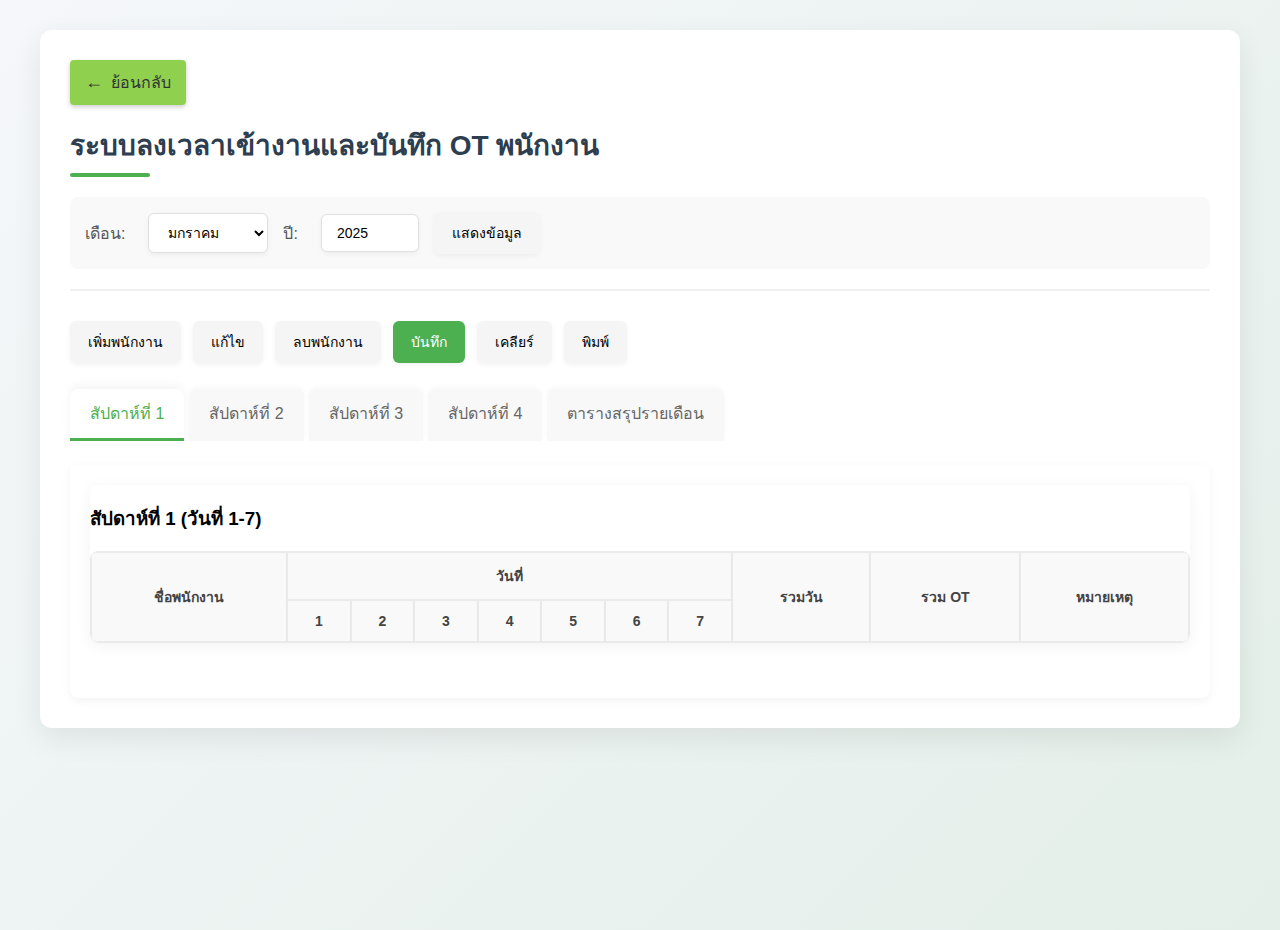
==== date.html @ 40eb415d "date.html" ====
<!DOCTYPE html>
<html lang="th">

<head>
    <meta charset="UTF-8">
    <meta name="viewport" content="width=device-width, initial-scale=1.0">
    <title>ระบบลงเวลาเข้างานและบันทึก OT พนักงาน</title>
    <link rel="stylesheet" href="date.css">
</head>

<body>
    <div class="container">
        <button class="back-button" id="backToDashboard">ย้อนกลับ</button>
        <br>
        <header>
            <h1>ระบบลงเวลาเข้างานและบันทึก OT พนักงาน</h1>
            <div class="date-selector">               
                <label for="month">เดือน:</label>
                <select id="month">
                    <option value="1">มกราคม</option>
                    <option value="2">กุมภาพันธ์</option>
                    <option value="3">มีนาคม</option>
                    <option value="4">เมษายน</option>
                    <option value="5">พฤษภาคม</option>
                    <option value="6">มิถุนายน</option>
                    <option value="7">กรกฎาคม</option>
                    <option value="8">สิงหาคม</option>
                    <option value="9">กันยายน</option>
                    <option value="10">ตุลาคม</option>
                    <option value="11">พฤศจิกายน</option>
                    <option value="12">ธันวาคม</option>
                </select>

                <label for="year">ปี:</label>
                <input type="number" id="year" min="2023" max="2100" value="2025">
                <button id="btn-update-date" class="btn">แสดงข้อมูล</button>
            </div>
            
        </header>
        <div class="controls">
            <button id="btn-add" class="btn">เพิ่มพนักงาน</button>
            <button id="btn-edit" class="btn">แก้ไข</button>
            <button id="btn-delete" class="btn">ลบพนักงาน</button>
            <button id="btn-save" class="btn btn-primary">บันทึก</button>
            <button id="btn-clear" class="btn">เคลียร์</button>
            <button id="btn-print" class="btn">พิมพ์</button>
        </div>

        <!-- แท็บเมนู -->
        <div class="tabs">
            <div class="tab active" data-tab="week1">สัปดาห์ที่ 1</div>
            <div class="tab" data-tab="week2">สัปดาห์ที่ 2</div>
            <div class="tab" data-tab="week3">สัปดาห์ที่ 3</div>
            <div class="tab" data-tab="week4">สัปดาห์ที่ 4</div>
            <div class="tab" data-tab="summary">ตารางสรุปรายเดือน</div>
        </div>

        <div class="attendance-group">
            <!-- สัปดาห์ที่ 1 (วันที่ 1-7) -->
            <div class="tab-content active" id="week1-content">
                <div class="table-container">
                    <h3>สัปดาห์ที่ 1 (วันที่ 1-7)</h3>
                    <table class="attendance-table week1">
                        <thead>
                            <tr>
                                <th rowspan="2">ชื่อพนักงาน</th>
                                <th colspan="7">วันที่</th>
                                <th rowspan="2">รวมวัน</th>
                                <th rowspan="2">รวม OT</th>
                                <th rowspan="2">หมายเหตุ</th>
                            </tr>
                            <tr>
                                <th>1</th>
                                <th>2</th>
                                <th>3</th>
                                <th>4</th>
                                <th>5</th>
                                <th>6</th>
                                <th>7</th>
                            </tr>
                        </thead>
                        <tbody id="week1-body">
                            <!-- ข้อมูลจะถูกเพิ่มด้วย JavaScript -->
                        </tbody>
                    </table>
                </div>
            </div>

            <!-- สัปดาห์ที่ 2 (วันที่ 8-14) -->
            <div class="tab-content" id="week2-content">
                <div class="table-container">
                    <h3>สัปดาห์ที่ 2 (วันที่ 8-14)</h3>
                    <table class="attendance-table week2">
                        <thead>
                            <tr>
                                <th rowspan="2">ชื่อพนักงาน</th>
                                <th colspan="7">วันที่</th>
                                <th rowspan="2">รวมวัน</th>
                                <th rowspan="2">รวม OT</th>
                                <th rowspan="2">หมายเหตุ</th>
                            </tr>
                            <tr>
                                <th>8</th>
                                <th>9</th>
                                <th>10</th>
                                <th>11</th>
                                <th>12</th>
                                <th>13</th>
                                <th>14</th>
                            </tr>
                        </thead>
                        <tbody id="week2-body">
                            <!-- ข้อมูลจะถูกเพิ่มด้วย JavaScript -->
                        </tbody>
                    </table>
                </div>
            </div>

            <!-- สัปดาห์ที่ 3 (วันที่ 15-21) -->
            <div class="tab-content" id="week3-content">
                <div class="table-container">
                    <h3>สัปดาห์ที่ 3 (วันที่ 15-21)</h3>
                    <table class="attendance-table week3">
                        <thead>
                            <tr>
                                <th rowspan="2">ชื่อพนักงาน</th>
                                <th colspan="7">วันที่</th>
                                <th rowspan="2">รวมวัน</th>
                                <th rowspan="2">รวม OT</th>
                                <th rowspan="2">หมายเหตุ</th>
                            </tr>
                            <tr>
                                <th>15</th>
                                <th>16</th>
                                <th>17</th>
                                <th>18</th>
                                <th>19</th>
                                <th>20</th>
                                <th>21</th>
                            </tr>
                        </thead>
                        <tbody id="week3-body">
                            <!-- ข้อมูลจะถูกเพิ่มด้วย JavaScript -->
                        </tbody>
                    </table>
                </div>
            </div>

            <!-- สัปดาห์ที่ 4 (วันที่ 22-สิ้นเดือน) -->
            <div class="tab-content" id="week4-content">
                <div class="table-container">
                    <h3>สัปดาห์ที่ 4 (วันที่ 22-สิ้นเดือน)</h3>
                    <table class="attendance-table week4">
                        <thead>
                            <tr>
                                <th rowspan="2">ชื่อพนักงาน</th>
                                <th colspan="10" id="week4-header">วันที่</th>
                                <th rowspan="2">รวมวัน</th>
                                <th rowspan="2">รวม OT</th>
                                <th rowspan="2">หมายเหตุ</th>
                            </tr>
                            <tr id="week4-days">
                                <!-- จะถูกเติมด้วย JavaScript -->
                            </tr>
                        </thead>
                        <tbody id="week4-body">
                            <!-- ข้อมูลจะถูกเพิ่มด้วย JavaScript -->
                        </tbody>
                    </table>
                </div>
            </div>

            <!-- สรุปรวมประจำเดือน -->
            <div class="tab-content" id="summary-content">
                <div class="table-container">
                    <h3>สรุปรวมประจำเดือน</h3>
                    <table class="attendance-table summary">
                        <thead>
                            <tr>
                                <th>ชื่อพนักงาน</th>
                                <th>รวมวันทั้งหมด</th>
                                <th>รวม OT ทั้งหมด</th>
                                <th>หมายเหตุ</th>
                            </tr>
                        </thead>
                        <tbody id="summary-body">
                            <!-- ข้อมูลจะถูกเพิ่มด้วย JavaScript -->
                        </tbody>
                    </table>
                </div>
            </div>
        </div>

        <!-- ฟอร์มเพิ่มพนักงานใหม่ -->
        <div id="employee-form" class="modal">
            <div class="modal-content">
                <span class="close">&times;</span>
                <h2>เพิ่มพนักงานใหม่</h2>
                <form id="add-employee-form">
                    <div class="form-group">
                        <label for="employee-name">ชื่อพนักงาน:</label>
                        <input type="text" id="employee-name" required>
                    </div>
                    <div class="form-group">
                        <button type="submit" class="btn btn-primary">บันทึก</button>
                        <button type="button" class="btn" id="cancel-form">ยกเลิก</button>
                    </div>
                </form>
            </div>
        </div>
    </div>

    <script>
        /// ข้อมูลหลักและตัวแปร
        let employees = [];
        let attendanceData = {};
        let editMode = false;
        let currentMonth = new Date().getMonth() + 1;
        let currentYear = new Date().getFullYear();
        let currentTab = 'week1';


        // ฟังก์ชันจัดการ LocalStorage
        function saveToLocalStorage() {
            localStorage.setItem('employees', JSON.stringify(employees));
            localStorage.setItem('attendanceData', JSON.stringify(attendanceData));
            localStorage.setItem('lastMonth', currentMonth);
            localStorage.setItem('lastYear', currentYear);
        }

        function loadFromLocalStorage() {
            const savedEmployees = localStorage.getItem('employees');
            if (savedEmployees) employees = JSON.parse(savedEmployees);

            const savedAttendance = localStorage.getItem('attendanceData');
            if (savedAttendance) attendanceData = JSON.parse(savedAttendance);

            const lastMonth = localStorage.getItem('lastMonth');
            const lastYear = localStorage.getItem('lastYear');
            if (lastMonth && lastYear) {
                currentMonth = parseInt(lastMonth);
                currentYear = parseInt(lastYear);
                document.getElementById('month').value = currentMonth;
                document.getElementById('year').value = currentYear;
            }
        }

        async function saveAttendance(employeeId, month, year, week, totalDays, totalOT, note) {
            try {
                const response = await fetch('https://my-api-fm30.onrender.com/api/save-attendance', {
                    method: 'POST',
                    headers: {
                        'Content-Type': 'application/json',
                    },
                    body: JSON.stringify({
                        employeeId,
                        month,
                        year,
                        week,
                        totalDays,
                        totalOT,
                        note,
                    }),
                });

                if (!response.ok) {
                    throw new Error(`HTTP error! status: ${response.status}`);
                }

                const result = await response.json();
                console.log("Response from server:", result);
            } catch (error) {
                console.error("Error saving attendance:", error);
            }
        }




        // ฟังก์ชันดึงข้อมูลสรุปรายเดือน
        async function fetchMonthlySummary(employeeId, month, year) {
    try {
        const response = await fetch(`https://my-api-fm30.onrender.com/api/monthly-summary/${employeeId}/${month}/${year}`);
        if (!response.ok) {
            throw new Error(`HTTP error! status: ${response.status}`);
        }

        const summary = await response.json();
        return summary; // ส่งคืนข้อมูลสรุปประจำเดือน
    } catch (error) {
        console.error('Error fetching monthly summary:', error);
        return { totalDays: 0, totalOT: 0 }; // คืนค่าดีฟอลต์หากเกิดข้อผิดพลาด
    }
}
        // ฟังก์ชันคำนวณวันในเดือน
        function getDaysInMonth(month, year) {
            return new Date(year, month, 0).getDate();
        }

        // ฟังก์ชันคำนวณสัปดาห์จากวันที่
        function getWeekFromDay(day) {
            day = parseInt(day);
            if (day <= 7) return 1;
            if (day <= 14) return 2;
            if (day <= 21) return 3;
            return 4; // วันที่ 22 เป็นต้นไปอยู่ในสัปดาห์ที่ 4 ทั้งหมด
        }

        // ฟังก์ชันสร้าง UI และตาราง
        function updateWeek4Table() {
            const daysInMonth = getDaysInMonth(currentMonth, currentYear);
            const week4Header = document.getElementById('week4-header');
            const week4Days = document.getElementById('week4-days');

            // จำนวนวันในสัปดาห์ที่ 4 (ตั้งแต่วันที่ 22 ถึงสิ้นเดือน)
            const remainingDays = daysInMonth - 21;
            week4Header.colSpan = remainingDays;

            week4Days.innerHTML = '';
            for (let i = 22; i <= daysInMonth; i++) {
                const th = document.createElement('th');
                th.textContent = i;
                week4Days.appendChild(th);
            }

            // อัปเดตข้อความในหัวตาราง
            const week4Title = document.querySelector('#week4-content h3');
            week4Title.textContent = `สัปดาห์ที่ 4 (วันที่ 22-${daysInMonth})`;
        }

        function renderTables() {
            updateWeek4Table();

            // สร้างตารางสำหรับสัปดาห์ที่ 1-3
            for (let week = 1; week <= 3; week++) {
                renderWeekTable(week, (week - 1) * 7 + 1, week * 7);
            }

            // สร้างตารางสำหรับสัปดาห์ที่ 4 (วันที่ 22 ถึงสิ้นเดือน)
            const daysInMonth = getDaysInMonth(currentMonth, currentYear);
            renderWeekTable(4, 22, daysInMonth);

            renderSummaryTable();
            addCalculationListeners();
            populateAttendanceData();
        }

        function renderWeekTable(weekNum, startDay, endDay, employeesData) {
            const tableBody = document.getElementById(`week${weekNum}-body`);
            tableBody.innerHTML = '';

            // ใช้ employeesData ที่ส่งมาแทนตัวแปรกลาง
            const empData = employeesData || employees;

            empData.forEach(employee => {
                const attendanceRow = document.createElement('tr');
                const otRow = document.createElement('tr');



                attendanceRow.classList.add('attendance-row');
                otRow.classList.add('ot-row');

                attendanceRow.dataset.employeeId = employee.id;
                otRow.dataset.employeeId = employee.id;

                // ชื่อพนักงาน
                const nameCell = document.createElement('td');
                nameCell.innerHTML = `${employee.name}<br><span style="font-size: 11px; color: #666;">(วัน / OT)</span>`;
                nameCell.rowSpan = 2;
                attendanceRow.appendChild(nameCell);

                for (let i = startDay; i <= endDay; i++) {
                    const date = new Date(currentYear, currentMonth - 1, i);
                    const dayOfWeek = date.getDay();
                    const isWeekend = (dayOfWeek === 0 || dayOfWeek === 6);

                    // ช่องสำหรับวันทำงาน
                    const attCell = document.createElement('td');
                    if (isWeekend) attCell.classList.add('weekend');

                    const attInput = document.createElement('input');
                    attInput.type = 'text';
                    attInput.className = 'attendance-input';
                    attInput.dataset.day = i;
                    attInput.dataset.employeeId = employee.id;  // ระบุ ID พนักงาน
                    attInput.placeholder = "วัน";
                    attInput.disabled = !editMode;
                    attCell.appendChild(attInput);
                    attendanceRow.appendChild(attCell);

                    // ช่องสำหรับ OT
                    const otCell = document.createElement('td');
                    if (isWeekend) otCell.classList.add('weekend');

                    const otInput = document.createElement('input');
                    otInput.type = 'text';
                    otInput.className = 'ot-input';
                    otInput.dataset.day = i;
                    otInput.dataset.employeeId = employee.id;  // ระบุ ID พนักงาน
                    otInput.placeholder = "OT";
                    otInput.disabled = !editMode;
                    otCell.appendChild(otInput);
                    otRow.appendChild(otCell);
                }


                // เพิ่มช่องรวมวัน, รวม OT และหมายเหตุ
                const totalDaysCell = document.createElement('td');
                totalDaysCell.classList.add('total-days');
                totalDaysCell.dataset.week = weekNum;
                totalDaysCell.dataset.employeeId = employee.id;
                totalDaysCell.rowSpan = 2;
                totalDaysCell.innerHTML = '<span style="font-size: 11px; color: #666;">รวมวัน</span><br><span class="total-days-value">0</span>';
                attendanceRow.appendChild(totalDaysCell);

                const totalOTCell = document.createElement('td');
                totalOTCell.classList.add('total-ot');
                totalOTCell.dataset.week = weekNum;
                totalOTCell.dataset.employeeId = employee.id;
                totalOTCell.rowSpan = 2;
                totalOTCell.innerHTML = '<span style="font-size: 11px; color: #666;">รวม OT</span><br><span class="total-ot-value">0</span>';
                attendanceRow.appendChild(totalOTCell);

                const noteCell = document.createElement('td');
                const noteInput = document.createElement('input');
                noteInput.type = 'text';
                noteInput.className = 'absence-input';
                noteInput.dataset.week = weekNum;
                noteInput.dataset.employeeId = employee.id;
                noteInput.dataset.type = 'note';
                noteInput.placeholder = "หมายเหตุ";
                noteInput.disabled = !editMode;
                noteCell.appendChild(noteInput);
                noteCell.rowSpan = 2;
                attendanceRow.appendChild(noteCell);

                tableBody.appendChild(attendanceRow);
                tableBody.appendChild(otRow);
            });
        }

        async function renderSummaryTable() {
    const summaryBody = document.getElementById('summary-body');
    summaryBody.innerHTML = '';

    for (const employee of employees) {
        const summaryRow = document.createElement('tr');
        summaryRow.classList.add('summary-row');
        summaryRow.dataset.employeeId = employee.id;

        // ชื่อพนักงาน
        const nameCell = document.createElement('td');
        nameCell.innerHTML = `${employee.name} <br><span style="font-size: 11px; color: #666;">(วัน/OT ประจำเดือน)</span>`;
        summaryRow.appendChild(nameCell);

        // ดึงข้อมูลสรุปประจำเดือนจาก API
        const summaryData = await fetchMonthlySummary(employee.id, currentMonth, currentYear);

        // รวมวันทั้งหมด
        const totalDaysCell = document.createElement('td');
        totalDaysCell.classList.add('month-total-days');
        totalDaysCell.dataset.employeeId = employee.id;
        totalDaysCell.innerHTML = `
            <span style="font-size: 11px; color: #666;">รวมวันทั้งเดือน</span><br>
            <span class="month-total-days-value">${summaryData.totalDays}</span>
        `;
        summaryRow.appendChild(totalDaysCell);

        // รวม OT ทั้งหมด
        const totalOTCell = document.createElement('td');
        totalOTCell.classList.add('month-total-ot');
        totalOTCell.dataset.employeeId = employee.id;
        totalOTCell.innerHTML = `
            <span style="font-size: 11px; color: #666;">รวม OT ทั้งเดือน</span><br>
            <span class="month-total-ot-value">${summaryData.totalOT}</span>
        `;
        summaryRow.appendChild(totalOTCell);

        // หมายเหตุ
        const noteCell = document.createElement('td');
        const noteInput = document.createElement('input');
        noteInput.type = 'text';
        noteInput.className = 'absence-input';
        noteInput.dataset.employeeId = employee.id;
        noteInput.dataset.type = 'summary-note';
        noteInput.placeholder = "หมายเหตุประจำเดือน";
        noteInput.disabled = !editMode;
        noteCell.appendChild(noteInput);
        summaryRow.appendChild(noteCell);

        summaryBody.appendChild(summaryRow);
    }
}

        // ฟังก์ชันจัดการข้อมูล
        function populateAttendanceData() {
            const key = `${currentYear}-${currentMonth}`;
            const monthData = attendanceData[key] || {};

            // การลงเวลาทำงาน
            document.querySelectorAll('.attendance-input').forEach(input => {
                const employeeId = input.dataset.employeeId;
                const day = input.dataset.day;
                const dataKey = `${employeeId}-${day}-attendance`;
                input.value = monthData[dataKey] || '';
            });

            // การลง OT
            document.querySelectorAll('.ot-input').forEach(input => {
                const employeeId = input.dataset.employeeId;
                const day = input.dataset.day;
                const dataKey = `${employeeId}-${day}-ot`;
                input.value = monthData[dataKey] || '';
            });

            // หมายเหตุรายสัปดาห์
            document.querySelectorAll('.absence-input[data-type="note"]').forEach(input => {
                const employeeId = input.dataset.employeeId;
                const week = input.dataset.week;
                const dataKey = `${employeeId}-week${week}-note`;
                input.value = monthData[dataKey] || '';
            });

            // หมายเหตุรายเดือน
            document.querySelectorAll('.absence-input[data-type="summary-note"]').forEach(input => {
                const employeeId = input.dataset.employeeId;
                const dataKey = `${employeeId}-summary-note`;
                input.value = monthData[dataKey] || '';
            });

            calculateAllTotals();
        }

        // ฟังก์ชันการคำนวณ
        function calculateAllTotals() {
            // คำนวณตั้งแต่สัปดาห์ที่ 1-4
            for (let week = 1; week <= 4; week++) {
                calculateWeekTotals(week);
            }

            calculateMonthTotals();
        }

        function calculateWeekTotals(weekNum) {
            let startDay, endDay;

            // กำหนดช่วงวันตามสัปดาห์
            if (weekNum === 1) {
                startDay = 1;
                endDay = 7;
            } else if (weekNum === 2) {
                startDay = 8;
                endDay = 14;
            } else if (weekNum === 3) {
                startDay = 15;
                endDay = 21;
            } else if (weekNum === 4) {
                startDay = 22;
                endDay = getDaysInMonth(currentMonth, currentYear);
            }

            employees.forEach(employee => {
                let totalDays = 0;
                let totalOT = 0;

                for (let day = startDay; day <= endDay; day++) {
                    const attInput = document.querySelector(`.attendance-input[data-employee-id="${employee.id}"][data-day="${day}"]`);
                    const otInput = document.querySelector(`.ot-input[data-employee-id="${employee.id}"][data-day="${day}"]`);

                    if (attInput && attInput.value === '1') {
                        totalDays++;
                    }

                    if (otInput && otInput.value) {
                        totalOT += parseInt(otInput.value) || 0;
                    }
                }

                const totalDaysValue = document.querySelector(`.total-days[data-week="${weekNum}"][data-employee-id="${employee.id}"] .total-days-value`);
                const totalOTValue = document.querySelector(`.total-ot[data-week="${weekNum}"][data-employee-id="${employee.id}"] .total-ot-value`);

                if (totalDaysValue) totalDaysValue.textContent = totalDays;
                if (totalOTValue) totalOTValue.textContent = totalOT;
            });
        }

        function calculateMonthTotals() {
            employees.forEach(employee => {
                let totalDays = 0;
                let totalOT = 0;

                // รวมเฉพาะสัปดาห์ที่ 1-4
                for (let weekNum = 1; weekNum <= 4; weekNum++) {
                    const totalDaysValue = document.querySelector(`.total-days[data-week="${weekNum}"][data-employee-id="${employee.id}"] .total-days-value`);
                    const totalOTValue = document.querySelector(`.total-ot[data-week="${weekNum}"][data-employee-id="${employee.id}"] .total-ot-value`);

                    if (totalDaysValue && totalDaysValue.textContent) {
                        totalDays += parseInt(totalDaysValue.textContent) || 0;
                    }

                    if (totalOTValue && totalOTValue.textContent) {
                        totalOT += parseInt(totalOTValue.textContent) || 0;
                    }
                }

                const monthTotalDaysValue = document.querySelector(`.month-total-days[data-employee-id="${employee.id}"] .month-total-days-value`);
                const monthTotalOTValue = document.querySelector(`.month-total-ot[data-employee-id="${employee.id}"] .month-total-ot-value`);

                if (monthTotalDaysValue) monthTotalDaysValue.textContent = totalDays;
                if (monthTotalOTValue) monthTotalOTValue.textContent = totalOT;
            });
        }

        // เพิ่ม event listeners
        // แก้ไขฟังก์ชัน addCalculationListeners เพื่อให้ทำงานกับทุก element
        function addCalculationListeners() {
            // ลบ event listeners เดิมก่อนเพื่อป้องกันการทำงานซ้ำ
            document.querySelectorAll('.attendance-input, .ot-input').forEach(input => {
                const clone = input.cloneNode(true);
                input.parentNode.replaceChild(clone, input);
            });

            document.querySelectorAll('.absence-input').forEach(input => {
                const clone = input.cloneNode(true);
                input.parentNode.replaceChild(clone, input);
            });

            // เพิ่ม event listeners ใหม่
            document.querySelectorAll('.attendance-input, .ot-input').forEach(input => {
                input.addEventListener('change', function () {
                    const key = `${currentYear}-${currentMonth}`;
                    const employeeId = this.dataset.employeeId;
                    const day = this.dataset.day;
                    const type = this.classList.contains('attendance-input') ? 'attendance' : 'ot';
                    const dataKey = `${employeeId}-${day}-${type}`;

                    if (!attendanceData[key]) attendanceData[key] = {};
                    attendanceData[key][dataKey] = this.value;

                    const weekNum = getWeekFromDay(day);
                    calculateWeekTotals(weekNum);
                    calculateMonthTotals();
                    saveToLocalStorage();
                });
            });

            // สำหรับช่องหมายเหตุ
            document.querySelectorAll('.absence-input').forEach(input => {
                input.addEventListener('change', function () {
                    const key = `${currentYear}-${currentMonth}`;
                    const employeeId = this.dataset.employeeId;
                    const type = this.dataset.type;

                    let dataKey;
                    if (type === 'note') {
                        dataKey = `${employeeId}-week${this.dataset.week}-note`;
                    } else if (type === 'summary-note') {
                        dataKey = `${employeeId}-summary-note`;
                    }

                    if (!attendanceData[key]) attendanceData[key] = {};
                    attendanceData[key][dataKey] = this.value;
                    saveToLocalStorage();
                });
            });
        }

        // ตั้งค่า event listeners เมื่อโหลดเพจ
        document.addEventListener('DOMContentLoaded', function () {
            // เพิ่ม CSS
            const style = document.createElement('style');
            style.textContent = `
    .attendance-row { background-color: #f8f8f8; }
    .ot-row { background-color: #e8f0ff; }
    .attendance-input { background-color: #f8f8f8; border: 1px solid #ddd; text-align: center; }
    .ot-input { background-color: #e8f0ff; border: 1px solid #ddd; text-align: center; }
    .weekend { background-color: #f0f0f0; }
    thead th { position: relative; }
    .day-label, .ot-label { position: absolute; font-size: 10px; color: #666; left: 0; width: 100%; text-align: center; }
    .day-label { top: 2px; }
    .ot-label { bottom: 2px; }
  `;
            document.head.appendChild(style);

            // โหลดข้อมูลและสร้างตาราง
            loadFromLocalStorage();
            renderTables();

            // แท็บเมนู
            document.querySelectorAll('.tab').forEach(tab => {
                tab.addEventListener('click', function () {
                    const targetTab = this.dataset.tab;

                    document.querySelectorAll('.tab').forEach(t => t.classList.remove('active'));
                    document.querySelectorAll('.tab-content').forEach(c => c.classList.remove('active'));

                    this.classList.add('active');
                    document.getElementById(`${targetTab}-content`).classList.add('active');
                    currentTab = targetTab;
                });
            });

            // ปุ่มเพิ่มพนักงาน
            document.getElementById('btn-add').addEventListener('click', function () {
                document.getElementById('employee-form').style.display = 'block';
            });

            // ปุ่มปิดโมดัล
            document.querySelector('.close').addEventListener('click', function () {
                document.getElementById('employee-form').style.display = 'none';
            });

            // ปุ่มยกเลิก
            document.getElementById('cancel-form').addEventListener('click', function () {
                document.getElementById('employee-form').style.display = 'none';
            });

            // ปุ่มแก้ไข
            document.getElementById('btn-edit').addEventListener('click', function () {
                editMode = !editMode;

                document.querySelectorAll('.attendance-input, .ot-input, .absence-input').forEach(input => {
                    input.disabled = !editMode;
                });

                this.textContent = editMode ? 'ยกเลิกการแก้ไข' : 'แก้ไข';
                this.classList.toggle('active', editMode);
            });

            // ปุ่มลบพนักงาน
            document.getElementById('btn-delete').addEventListener('click', function () {
                console.log('ปุ่มลบถูกคลิก');

                // ตรวจสอบว่าตัวแปร employees มีหรือไม่
                if (typeof employees === 'undefined') {
                    console.error('ไม่พบตัวแปร employees');
                    alert('เกิดข้อผิดพลาด: ไม่พบข้อมูลพนักงาน');
                    return;
                }

                console.log('พนักงานทั้งหมด:', employees);

                if (!employees || employees.length === 0) {
                    alert('ไม่มีพนักงานในระบบ');
                    return;
                }

                try {
                    // สร้าง dialog สำหรับเลือกพนักงาน
                    const modal = document.createElement('div');
                    modal.style.position = 'fixed';
                    modal.style.top = '0';
                    modal.style.left = '0';
                    modal.style.width = '100%';
                    modal.style.height = '100%';
                    modal.style.backgroundColor = 'rgba(0,0,0,0.5)';
                    modal.style.display = 'flex';
                    modal.style.justifyContent = 'center';
                    modal.style.alignItems = 'center';
                    modal.style.zIndex = '1000';

                    // สร้างกล่องเนื้อหา
                    const modalContent = document.createElement('div');
                    modalContent.style.backgroundColor = 'white';
                    modalContent.style.padding = '20px';
                    modalContent.style.borderRadius = '5px';
                    modalContent.style.width = '300px';

                    // หัวข้อ
                    const title = document.createElement('h3');
                    title.textContent = 'เลือกพนักงานที่ต้องการลบ';
                    modalContent.appendChild(title);

                    // สร้างรายการพนักงาน
                    const list = document.createElement('div');
                    list.style.maxHeight = '300px';
                    list.style.overflowY = 'auto';
                    list.style.margin = '10px 0';

                    employees.forEach(emp => {
                        const item = document.createElement('div');
                        item.style.padding = '8px';
                        item.style.cursor = 'pointer';
                        item.style.borderBottom = '1px solid #eee';
                        item.textContent = emp.name || 'ไม่มีชื่อ';

                        item.addEventListener('mouseover', function () {
                            this.style.backgroundColor = '#f0f0f0';
                        });

                        item.addEventListener('mouseout', function () {
                            this.style.backgroundColor = 'transparent';
                        });

                        item.addEventListener('click', function () {
                            const employeeToDelete = emp.name;

                            if (confirm(`คุณแน่ใจหรือไม่ที่จะลบพนักงาน "${employeeToDelete}"?`)) {
                                try {
                                    const index = employees.findIndex(e => e.name === employeeToDelete);
                                    if (index === -1) {
                                        console.error('ไม่พบพนักงานที่ต้องการลบในอาร์เรย์');
                                        alert('เกิดข้อผิดพลาด: ไม่พบพนักงานที่ต้องการลบ');
                                        return;
                                    }

                                    const employeeId = employees[index].id;  // ใช้ id ของพนักงาน

                                    // ส่งคำขอไปที่ API
                                    fetch('https://my-api-fm30.onrender.com/api/delete-employee', {
                                        method: 'DELETE',
                                        headers: {
                                            'Content-Type': 'application/json',
                                        },
                                        body: JSON.stringify({ employeeId }),
                                    })
                                        .then(response => response.json())
                                        .then(data => {
                                            console.log('ลบพนักงานเรียบร้อยแล้ว:', data);
                                            employees.splice(index, 1);  // ลบข้อมูลพนักงานใน frontend

                                            // ฟังก์ชันบันทึกและรีเฟรช
                                            if (typeof saveToLocalStorage === 'function') {
                                                saveToLocalStorage();
                                            }
                                            if (typeof renderTables === 'function') {
                                                renderTables();
                                            }

                                            alert('ลบพนักงานเรียบร้อยแล้ว');
                                        })
                                        .catch(error => {
                                            console.error('เกิดข้อผิดพลาดในการลบพนักงาน:', error);
                                            alert('เกิดข้อผิดพลาดในการลบพนักงาน');
                                        });
                                } catch (error) {
                                    console.error('เกิดข้อผิดพลาดในการลบพนักงาน:', error);
                                    alert('เกิดข้อผิดพลาดในการลบพนักงาน');
                                }
                            }

                            // ปิด modal
                            document.body.removeChild(modal);
                        });


                        list.appendChild(item);
                    });

                    modalContent.appendChild(list);

                    // ปุ่มยกเลิก
                    const cancelButton = document.createElement('button');
                    cancelButton.textContent = 'ยกเลิก';
                    cancelButton.style.marginTop = '10px';
                    cancelButton.style.padding = '5px 10px';
                    cancelButton.addEventListener('click', function () {
                        document.body.removeChild(modal);
                    });

                    modalContent.appendChild(cancelButton);
                    modal.appendChild(modalContent);

                    // เพิ่ม modal เข้าไปใน body
                    document.body.appendChild(modal);
                } catch (error) {
                    console.error('เกิดข้อผิดพลาดในการสร้าง modal:', error);
                    alert('เกิดข้อผิดพลาดในการแสดงรายชื่อพนักงาน');
                }
            });

            document.getElementById('btn-save').addEventListener('click', async function () {
                const currentMonth = new Date().getMonth() + 1;
                const currentYear = new Date().getFullYear();

                console.log("Month:", currentMonth, "Year:", currentYear);

                for (let week = 1; week <= 4; week++) {
                    employees.forEach(async employee => {
                        const totalDaysValue = document.querySelector(`.total-days[data-week="${week}"][data-employee-id="${employee.id}"] .total-days-value`);
                        const totalOTValue = document.querySelector(`.total-ot[data-week="${week}"][data-employee-id="${employee.id}"] .total-ot-value`);
                        const noteInput = document.querySelector(`.absence-input[data-week="${week}"][data-employee-id="${employee.id}"]`);

                        const totalDays = parseInt(totalDaysValue ? totalDaysValue.textContent : 0) || 0;
                        const totalOT = parseInt(totalOTValue ? totalOTValue.textContent : 0) || 0;
                        const note = noteInput ? noteInput.value : '';

                        console.log("Sending data for employee:", employee.id, "Month:", currentMonth, "Year:", currentYear);

                        await saveAttendance(employee.id, currentMonth, currentYear, week, totalDays, totalOT, note);
                    });
                }

                // ดึงข้อมูลสรุปรายเดือน
                employees.forEach(employee => {
                    fetchMonthlySummary(employee.id, currentMonth, currentYear);
                });

                alert('บันทึกข้อมูลเรียบร้อยแล้ว');
            });

            async function saveAllAttendance() {
                const rows = document.querySelectorAll('.attendance-row');

                rows.forEach(async (row) => {
                    const employeeId = row.dataset.employeeId;
                    const week = row.dataset.week;
                    let totalDays = 0;
                    let totalOT = 0;

                    // ดึงค่า input ของพนักงานคนนี้
                    const attendanceInputs = row.querySelectorAll('.attendance-input');
                    attendanceInputs.forEach(input => {
                        if (input.value) totalDays += parseInt(input.value) || 0;
                    });

                    const otInputs = row.nextElementSibling.querySelectorAll('.ot-input');
                    otInputs.forEach(input => {
                        if (input.value) totalOT += parseInt(input.value) || 0;
                    });

                    const noteInput = row.querySelector('.absence-input');
                    const note = noteInput ? noteInput.value : "";

                    // ส่งข้อมูลไปยัง API
                    await saveAttendance(employeeId, currentMonth, currentYear, week, totalDays, totalOT, note);
                });

                alert("บันทึกข้อมูลสำเร็จ!");
            }

            async function renderTables() {
                try {
                    // ดึงข้อมูลพนักงานจาก API ก่อน
                    await fetchEmployees();

                    updateWeek4Table();

                    // สร้างตารางสำหรับสัปดาห์ที่ 1-3
                    for (let week = 1; week <= 3; week++) {
                        renderWeekTable(week, (week - 1) * 7 + 1, week * 7, employees);
                    }

                    // สร้างตารางสำหรับสัปดาห์ที่ 4 (วันที่ 22 ถึงสิ้นเดือน)
                    const daysInMonth = getDaysInMonth(currentMonth, currentYear);
                    renderWeekTable(4, 22, daysInMonth, employees);

                    renderSummaryTable(employees);
                    addCalculationListeners();
                    populateAttendanceData();
                } catch (error) {
                    console.error("Error rendering tables:", error);
                }
            }


            document.addEventListener('DOMContentLoaded', () => {
                renderTables();
            });


            // ปุ่มเคลียร์
            document.getElementById('btn-clear').addEventListener('click', function () {
                if (confirm('คุณแน่ใจหรือไม่ที่จะลบข้อมูลการลงเวลาทั้งหมดของเดือนนี้?')) {
                    const key = `${currentYear}-${currentMonth}`;
                    delete attendanceData[key];
                    saveToLocalStorage();
                    renderTables();
                }
            });

            document.getElementById('add-employee-form').addEventListener('submit', async function (e) {
                e.preventDefault();

                const employeeName = document.getElementById('employee-name').value.trim();
                if (!employeeName) return;

                try {
                    // ส่งข้อมูลไปที่ API
                    const response = await fetch('https://my-api-fm30.onrender.com/api/add-employee', {
                        method: 'POST',
                        headers: {
                            'Content-Type': 'application/json',
                        },
                        body: JSON.stringify({ name: employeeName }),
                    });

                    const data = await response.json();

                    if (response.ok) {
                        // หากบันทึกสำเร็จ อัปเดตตัวแปร employees และสร้างตารางใหม่
                        console.log('Employee added:', data);

                        // ดึงข้อมูลพนักงานทั้งหมดใหม่
                        await fetchEmployees();
                        // สร้างตารางใหม่
                        await renderTables();
                    } else {
                        console.error('Error:', data.error);
                    }

                } catch (error) {
                    console.error('Error:', error);
                }

                // ล้างข้อมูลในฟอร์ม
                document.getElementById('employee-name').value = '';
                document.getElementById('employee-form').style.display = 'none';
            });

            // แก้ไขฟังก์ชัน fetchEmployees และปรับการใช้งาน
            async function fetchEmployees() {
                try {
                    const response = await fetch('https://my-api-fm30.onrender.com/api/get-employees');
                    const data = await response.json();
                    // อัปเดตตัวแปรกลาง
                    employees = data;
                    return data;
                } catch (error) {
                    console.error('Error fetching employees:', error);
                    return [];
                }
            }



            // ปุ่มพิมพ์
            document.getElementById('btn-print').addEventListener('click', function () {
                const printWindow = window.open('', '_blank');
                const activeTab = currentTab;
                const activeTabContent = document.getElementById(`${activeTab}-content`);
                const activeTable = activeTabContent.querySelector('table');

                let tabTitle = "";
                if (activeTab === 'week1') tabTitle = "สัปดาห์ที่ 1";
                else if (activeTab === 'week2') tabTitle = "สัปดาห์ที่ 2";
                else if (activeTab === 'week3') tabTitle = "สัปดาห์ที่ 3";
                else if (activeTab === 'week4') tabTitle = "สัปดาห์ที่ 4";
                else if (activeTab === 'week5') tabTitle = "สัปดาห์ที่ 5";
                else if (activeTab === 'summary') tabTitle = "สรุปประจำเดือน";

                const tableCopy = activeTable.cloneNode(true);
                tableCopy.querySelectorAll('input').forEach(input => {
                    const span = document.createElement('span');
                    span.textContent = input.value || '';
                    input.parentNode.replaceChild(span, input);
                });

                const printContent = `
      <html>
      <head>
        <title>รายงานการลงเวลา ${tabTitle} ประจำเดือน ${currentMonth}/${currentYear}</title>
        <style>
          body { font-family: Arial, sans-serif; }
          table { width: 95%; border-collapse: collapse; margin: 0 auto 20px; }
          th, td { border: 1px solid #000; padding: 3px; text-align: center; font-size: 12px; }
          .title { text-align: center; font-size: 16px; margin-bottom: 15px; }
          .weekend { background-color: #f0f0f0; }
          @page { size: landscape; margin: 10mm; }
        </style>
      </head>
      <body>
        <div class="title">รายงานการลงเวลา ${tabTitle} ประจำเดือน ${currentMonth}/${currentYear}</div>
        ${tableCopy.outerHTML}
      
    `;

                printWindow.document.write(printContent);
                printWindow.document.close();

                printWindow.onload = function () {
                    printWindow.print();
                };
            });

            // อัปเดตเดือน/ปี
            document.getElementById('btn-update-date').addEventListener('click', function () {
                currentMonth = parseInt(document.getElementById('month').value);
                currentYear = parseInt(document.getElementById('year').value);
                renderTables();
            });
            function resetApplication() {
                // รีเซ็ตข้อมูลทั้งหมด
                localStorage.clear();
                employees = [];
                attendanceData = {};
                currentMonth = new Date().getMonth() + 1;
                currentYear = new Date().getFullYear();
                document.getElementById('month').value = currentMonth;
                document.getElementById('year').value = currentYear;

                // สร้างตารางใหม่
                renderTables();
            }

            // เพิ่มปุ่มรีเซ็ตใน HTML และผูก event
            // <button id="btn-reset">รีเซ็ตระบบ</button>
            document.getElementById('btn-reset').addEventListener('click', function () {
                if (confirm('คุณแน่ใจหรือไม่ที่ต้องการรีเซ็ตระบบทั้งหมด? ข้อมูลทั้งหมดจะถูกลบ')) {
                    resetApplication();
                }
            });
        });
        document.getElementById('backToDashboard').addEventListener('click', function() {
            // เปลี่ยน URL ด้านล่างนี้ให้ตรงกับ URL ของหน้า dashboard ของคุณ
            window.location.href = 'work.html';
          }); 

    </script>
</body>
---- date.css ----
/* ปรับแต่งสไตล์ที่สวยงามและทันสมัย */
* {
  box-sizing: border-box;
  font-family: 'Sarabun', 'Prompt', sans-serif;
  transition: all 0.3s ease;
}

body {
  margin: 0;
  padding: 0;
  background: linear-gradient(135deg, #f5f7fa 0%, #e4efe9 100%);
  min-height: 100vh;
}

.container {
  max-width: 1200px;
  margin: 30px auto;
  background: white;
  padding: 30px;
  border-radius: 12px;
  box-shadow: 0 10px 30px rgba(0, 0, 0, 0.08);
}

header {
  margin-bottom: 30px;
  border-bottom: 2px solid #f0f0f0;
  padding-bottom: 20px;
  position: relative;
}

h1 {
  color: #2c3e50;
  margin-top: 0;
  font-weight: 600;
  font-size: 28px;
  position: relative;
  padding-bottom: 10px;
}

h1:after {
  content: '';
  position: absolute;
  bottom: 0;
  left: 0;
  width: 80px;
  height: 4px;
  background: #4caf50;
  border-radius: 2px;
}

.date-selector {
  display: flex;
  align-items: center;
  flex-wrap: wrap;
  gap: 15px;
  margin-top: 20px;
  background: #f9f9f9;
  padding: 15px;
  border-radius: 8px;
}

.date-selector label {
  margin-right: 8px;
  font-weight: 500;
  color: #555;
}

.date-selector select,
.date-selector input {
  padding: 10px 15px;
  border: 1px solid #e0e0e0;
  border-radius: 6px;
  box-shadow: 0 2px 5px rgba(0, 0, 0, 0.05);
  font-size: 14px;
  background-color: white;
}

.date-selector select:focus,
.date-selector input:focus {
  outline: none;
  border-color: #4caf50;
  box-shadow: 0 0 0 3px rgba(76, 175, 80, 0.2);
}

.controls {
  margin-bottom: 25px;
  display: flex;
  flex-wrap: wrap;
  gap: 12px;
}

.btn {
  padding: 10px 18px;
  background: #f5f5f5;
  border: none;
  border-radius: 6px;
  cursor: pointer;
  font-size: 14px;
  font-weight: 500;
  box-shadow: 0 2px 5px rgba(0, 0, 0, 0.05);
  display: flex;
  align-items: center;
  justify-content: center;
}

.btn:hover {
  background: #e8e8e8;
  transform: translateY(-2px);
  box-shadow: 0 4px 8px rgba(0, 0, 0, 0.1);
}

.btn:active {
  transform: translateY(0);
}

.btn-primary {
  background: #4caf50;
  color: white;
}

.btn-primary:hover {
  background: #43a047;
}

/* Tab Styles */
.tabs {
  display: flex;
  border-bottom: none;
  margin-bottom: 25px;
  gap: 5px;
}

.tab {
  padding: 12px 20px;
  cursor: pointer;
  background: #f8f8f8;
  border: none;
  border-radius: 8px 8px 0 0;
  position: relative;
  top: 1px;
  font-weight: 500;
  color: #666;
  box-shadow: 0 -2px 5px rgba(0, 0, 0, 0.03);
}

.tab:hover {
  background: #f0f0f0;
  color: #333;
}

.tab.active {
  background: white;
  color: #4caf50;
  box-shadow: 0 -3px 10px rgba(0, 0, 0, 0.05);
  border-bottom: 3px solid #4caf50;
}

.tab-content {
  display: none;
  background: white;
  padding: 20px;
  border-radius: 0 8px 8px 8px;
  box-shadow: 0 3px 10px rgba(0, 0, 0, 0.05);
}

.tab-content.active {
  display: block;
  animation: fadeIn 0.3s ease;
}

@keyframes fadeIn {
  from { opacity: 0; }
  to { opacity: 1; }
}

/* Table Styles */
.table-container {
  margin-bottom: 35px;
  overflow-x: auto;
  border-radius: 8px;
  box-shadow: 0 3px 15px rgba(0, 0, 0, 0.05);
}

.attendance-table {
  width: 100%;
  border-collapse: separate;
  border-spacing: 0;
  border: 1px solid #eaeaea;
  border-radius: 8px;
  overflow: hidden;
}

.attendance-table th,
.attendance-table td {
  border: 1px solid #eaeaea;
  padding: 12px 10px;
  text-align: center;
  font-size: 14px;
}

.attendance-table th {
  background-color: #f9f9f9;
  font-weight: 600;
  color: #444;
  position: sticky;
  top: 0;
  box-shadow: 0 2px 3px rgba(0, 0, 0, 0.03);
}

.attendance-table tr:hover {
  background-color: #f9f9f9;
}

.attendance-row,
.ot-row {
  border-bottom: 1px solid #eee;
}

.attendance-input,
.ot-input,
.absence-input {
  width: 100%;
  max-width: 45px;
  text-align: center;
  border: 1px solid #e0e0e0;
  padding: 6px 4px;
  border-radius: 4px;
  transition: border 0.2s;
}

.attendance-input:focus,
.ot-input:focus,
.absence-input:focus {
  outline: none;
  border-color: #4caf50;
  box-shadow: 0 0 0 3px rgba(76, 175, 80, 0.2);
}

.absence-input {
  max-width: 120px;
}

.weekend {
  background-color: #fff8e6;
}

.weekend th,
.weekend td {
  color: #d1761c;
}

/* Modal Styles */
.modal {
  display: none;
  position: fixed;
  z-index: 1000;
  left: 0;
  top: 0;
  width: 100%;
  height: 100%;
  overflow: auto;
  background-color: rgba(0, 0, 0, 0.5);
  animation: fadeIn 0.3s ease;
}

.modal-content {
  background-color: #fefefe;
  margin: 10% auto;
  padding: 30px;
  border: none;
  border-radius: 12px;
  width: 90%;
  max-width: 500px;
  box-shadow: 0 15px 40px rgba(0, 0, 0, 0.15);
  transform: translateY(0);
  animation: slideIn 0.3s ease;
}

@keyframes slideIn {
  from { transform: translateY(30px); opacity: 0; }
  to { transform: translateY(0); opacity: 1; }
}

.close {
  color: #999;
  float: right;
  font-size: 28px;
  font-weight: bold;
  cursor: pointer;
  transition: color 0.2s;
}

.close:hover {
  color: #333;
}

.form-group {
  margin-bottom: 20px;
}

.form-group label {
  display: block;
  margin-bottom: 8px;
  font-weight: 500;
  color: #555;
}

.form-group input {
  width: 100%;
  padding: 12px;
  border: 1px solid #e0e0e0;
  border-radius: 6px;
  font-size: 14px;
  box-shadow: 0 2px 5px rgba(0, 0, 0, 0.03);
}

.form-group input:focus {
  outline: none;
  border-color: #4caf50;
  box-shadow: 0 0 0 3px rgba(76, 175, 80, 0.2);
}

/* Status indicators */
.status-indicator {
  display: inline-block;
  width: 10px;
  height: 10px;
  border-radius: 50%;
  margin-right: 5px;
}

.status-present {
  background-color: #4caf50;
}

.status-absent {
  background-color: #f44336;
}

.status-late {
  background-color: #ff9800;
}

/* Responsive design */
@media screen and (max-width: 768px) {
  .container {
    padding: 20px;
    margin: 15px;
  }
  
  .date-selector {
    flex-direction: column;
    align-items: flex-start;
  }
  
  .date-selector > div {
    width: 100%;
  }
  
  .tabs {
    overflow-x: auto;
    white-space: nowrap;
    flex-wrap: nowrap;
    padding-bottom: 5px;
  }
  
  .tab {
    flex: 0 0 auto;
  }
}
.back-button {
 
  top: 20px;
  left: 20px;
  background-color: #8FD14F; /* สีเขียวอ่อน */
  color: #333; /* สีตัวอักษร */
  padding: 10px 15px;
  border: none;
  border-radius: 4px;
  font-size: 16px;
  cursor: pointer;
  display: flex;
  align-items: center;
  box-shadow: 0 2px 5px rgba(0, 0, 0, 0.2);
  transition: all 0.3s ease;
}

.back-button:hover {
  background-color: #7AB540; /* สีเขียวที่เข้มขึ้นเมื่อโฮเวอร์ */
  box-shadow: 0 4px 8px rgba(0, 0, 0, 0.2);
}

/* ไอคอนลูกศร */
.back-button:before {
  content: "←";
  margin-right: 8px;
  font-size: 18px;
}
@media print {
  .controls,
  .tabs,
  header,
  .modal,
  button {
    display: none !important;
  }

  .container {
    box-shadow: none;
    padding: 0;
    margin: 0;
  }

  .tab-content {
    display: none !important;
    padding: 0;
    box-shadow: none;
  }

  .tab-content.print-active {
    display: block !important;
  }

  body {
    padding: 0;
    background: white;
  }

  .table-container {
    box-shadow: none;
  }

  .attendance-table {
    border: 1px solid #ddd;
  }

  input {
    border: none !important;
    background: transparent !important;
    box-shadow: none !important;
  }

  td,
  th {
    font-size: 12px !important;
    padding: 5px !important;
  }
  
  
}
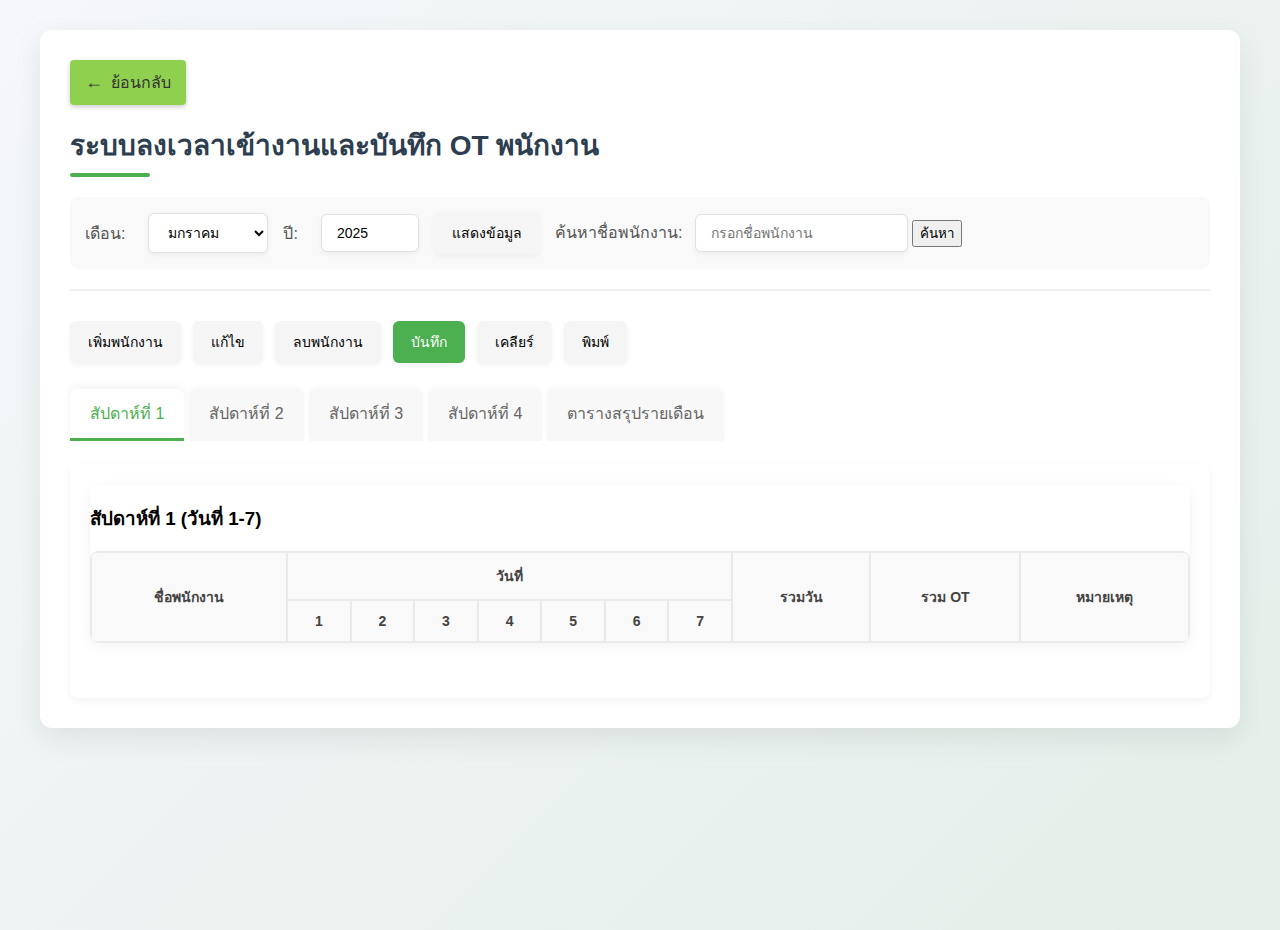
==== commit 3b173dd5: "date.html" ====
--- a/date.html
+++ b/date.html
@@ -14,7 +14,7 @@
         <br>
         <header>
             <h1>ระบบลงเวลาเข้างานและบันทึก OT พนักงาน</h1>
-            <div class="date-selector">               
+            <div class="date-selector">
                 <label for="month">เดือน:</label>
                 <select id="month">
                     <option value="1">มกราคม</option>
@@ -34,8 +34,16 @@
                 <label for="year">ปี:</label>
                 <input type="number" id="year" min="2023" max="2100" value="2025">
                 <button id="btn-update-date" class="btn">แสดงข้อมูล</button>
+                <!-- ฟอร์มค้นหาชื่อพนักงาน -->
+                <div class="search-employee">
+                    <label for="employee-search">ค้นหาชื่อพนักงาน:</label>
+                    <input type="text" id="employee-search" placeholder="กรอกชื่อพนักงาน">
+                    <button id="btn-search-employee" class="btn-search-employee">ค้นหา</button>
+                </div>
+
+
             </div>
-            
+
         </header>
         <div class="controls">
             <button id="btn-add" class="btn">เพิ่มพนักงาน</button>
@@ -245,6 +253,17 @@
             }
         }
 
+        // ฟังก์ชันค้นหาพนักงาน
+function searchEmployee() {
+    const searchQuery = document.getElementById('employee-search').value.toLowerCase(); // คำค้นหาจาก input
+    const filteredEmployees = employees.filter(employee => employee.name.toLowerCase().includes(searchQuery));
+
+    // เรียกฟังก์ชันเพื่อรีเฟรชตารางด้วยข้อมูลที่กรองแล้ว
+    renderTables(filteredEmployees);
+}
+
+
+        // Updated saveAttendance function
         async function saveAttendance(employeeId, month, year, week, totalDays, totalOT, note) {
             try {
                 const response = await fetch('https://my-api-fm30.onrender.com/api/save-attendance', {
@@ -268,30 +287,63 @@
                 }
 
                 const result = await response.json();
-                console.log("Response from server:", result);
+                console.log("Saved weekly attendance:", result);
+                return result;
             } catch (error) {
                 console.error("Error saving attendance:", error);
+                throw error;
             }
         }
 
-
-
-
-        // ฟังก์ชันดึงข้อมูลสรุปรายเดือน
+        // Add a new function to save daily attendance data
+        async function saveDailyAttendance(employeeId, month, year, day, attendance, ot) {
+            try {
+                const response = await fetch('https://my-api-fm30.onrender.com/api/save-daily-attendance', {
+                    method: 'POST',
+                    headers: {
+                        'Content-Type': 'application/json',
+                    },
+                    body: JSON.stringify({
+                        employeeId,
+                        month,
+                        year,
+                        day,
+                        attendance,
+                        ot,
+                    }),
+                });
+
+                if (!response.ok) {
+                    throw new Error(`HTTP error! status: ${response.status}`);
+                }
+
+                const result = await response.json();
+                console.log("Saved daily attendance:", result);
+                return result;
+            } catch (error) {
+                console.error("Error saving daily attendance:", error);
+                throw error;
+            }
+        }
+
+
+
+        // Updated fetchMonthlySummary function
         async function fetchMonthlySummary(employeeId, month, year) {
-    try {
-        const response = await fetch(`https://my-api-fm30.onrender.com/api/monthly-summary/${employeeId}/${month}/${year}`);
-        if (!response.ok) {
-            throw new Error(`HTTP error! status: ${response.status}`);
-        }
-
-        const summary = await response.json();
-        return summary; // ส่งคืนข้อมูลสรุปประจำเดือน
-    } catch (error) {
-        console.error('Error fetching monthly summary:', error);
-        return { totalDays: 0, totalOT: 0 }; // คืนค่าดีฟอลต์หากเกิดข้อผิดพลาด
-    }
-}
+            try {
+                const response = await fetch(`https://my-api-fm30.onrender.com/api/monthly-summary/${employeeId}/${month}/${year}`);
+                if (!response.ok) {
+                    throw new Error(`HTTP error! status: ${response.status}`);
+                }
+
+                const summary = await response.json();
+                return summary;
+            } catch (error) {
+                console.error('Error fetching monthly summary:', error);
+                return { totalDays: 0, totalOT: 0 };
+            }
+        }
+
         // ฟังก์ชันคำนวณวันในเดือน
         function getDaysInMonth(month, year) {
             return new Date(year, month, 0).getDate();
@@ -328,22 +380,27 @@
             week4Title.textContent = `สัปดาห์ที่ 4 (วันที่ 22-${daysInMonth})`;
         }
 
-        function renderTables() {
-            updateWeek4Table();
-
-            // สร้างตารางสำหรับสัปดาห์ที่ 1-3
-            for (let week = 1; week <= 3; week++) {
-                renderWeekTable(week, (week - 1) * 7 + 1, week * 7);
-            }
-
-            // สร้างตารางสำหรับสัปดาห์ที่ 4 (วันที่ 22 ถึงสิ้นเดือน)
-            const daysInMonth = getDaysInMonth(currentMonth, currentYear);
-            renderWeekTable(4, 22, daysInMonth);
-
-            renderSummaryTable();
-            addCalculationListeners();
-            populateAttendanceData();
-        }
+        function renderTables(filteredEmployees = employees) {
+    try {
+        // ดึงข้อมูลพนักงานจาก API ก่อน
+        updateWeek4Table();
+
+        // สร้างตารางสำหรับสัปดาห์ที่ 1-3
+        for (let week = 1; week <= 3; week++) {
+            renderWeekTable(week, (week - 1) * 7 + 1, week * 7, filteredEmployees);
+        }
+
+        // สร้างตารางสำหรับสัปดาห์ที่ 4 (วันที่ 22 ถึงสิ้นเดือน)
+        const daysInMonth = getDaysInMonth(currentMonth, currentYear);
+        renderWeekTable(4, 22, daysInMonth, filteredEmployees);
+
+        renderSummaryTable(filteredEmployees);
+        addCalculationListeners();
+        populateAttendanceData();
+    } catch (error) {
+        console.error("Error rendering tables:", error);
+    }
+}
 
         function renderWeekTable(weekNum, startDay, endDay, employeesData) {
             const tableBody = document.getElementById(`week${weekNum}-body`);
@@ -411,7 +468,7 @@
                 totalDaysCell.dataset.week = weekNum;
                 totalDaysCell.dataset.employeeId = employee.id;
                 totalDaysCell.rowSpan = 2;
-                totalDaysCell.innerHTML = '<span style="font-size: 11px; color: #666;">รวมวัน</span><br><span class="total-days-value">0</span>';
+                totalDaysCell.innerHTML = '<span style="font-size: 11px; color: #666;">รวมวัน</span><br><span class="total-days-value">0.0/span>';
                 attendanceRow.appendChild(totalDaysCell);
 
                 const totalOTCell = document.createElement('td');
@@ -419,7 +476,7 @@
                 totalOTCell.dataset.week = weekNum;
                 totalOTCell.dataset.employeeId = employee.id;
                 totalOTCell.rowSpan = 2;
-                totalOTCell.innerHTML = '<span style="font-size: 11px; color: #666;">รวม OT</span><br><span class="total-ot-value">0</span>';
+                totalOTCell.innerHTML = '<span style="font-size: 11px; color: #666;">รวม OT</span><br><span class="total-ot-value">0.0</span>';
                 attendanceRow.appendChild(totalOTCell);
 
                 const noteCell = document.createElement('td');
@@ -441,57 +498,57 @@
         }
 
         async function renderSummaryTable() {
-    const summaryBody = document.getElementById('summary-body');
-    summaryBody.innerHTML = '';
-
-    for (const employee of employees) {
-        const summaryRow = document.createElement('tr');
-        summaryRow.classList.add('summary-row');
-        summaryRow.dataset.employeeId = employee.id;
-
-        // ชื่อพนักงาน
-        const nameCell = document.createElement('td');
-        nameCell.innerHTML = `${employee.name} <br><span style="font-size: 11px; color: #666;">(วัน/OT ประจำเดือน)</span>`;
-        summaryRow.appendChild(nameCell);
-
-        // ดึงข้อมูลสรุปประจำเดือนจาก API
-        const summaryData = await fetchMonthlySummary(employee.id, currentMonth, currentYear);
-
-        // รวมวันทั้งหมด
-        const totalDaysCell = document.createElement('td');
-        totalDaysCell.classList.add('month-total-days');
-        totalDaysCell.dataset.employeeId = employee.id;
-        totalDaysCell.innerHTML = `
+            const summaryBody = document.getElementById('summary-body');
+            summaryBody.innerHTML = '';
+
+            for (const employee of employees) {
+                const summaryRow = document.createElement('tr');
+                summaryRow.classList.add('summary-row');
+                summaryRow.dataset.employeeId = employee.id;
+
+                // ชื่อพนักงาน
+                const nameCell = document.createElement('td');
+                nameCell.innerHTML = `${employee.name} <br><span style="font-size: 11px; color: #666;">(วัน/OT ประจำเดือน)</span>`;
+                summaryRow.appendChild(nameCell);
+
+                // ดึงข้อมูลสรุปประจำเดือนจาก API
+                const summaryData = await fetchMonthlySummary(employee.id, currentMonth, currentYear);
+
+                // รวมวันทั้งหมด
+                const totalDaysCell = document.createElement('td');
+                totalDaysCell.classList.add('month-total-days');
+                totalDaysCell.dataset.employeeId = employee.id;
+                totalDaysCell.innerHTML = `
             <span style="font-size: 11px; color: #666;">รวมวันทั้งเดือน</span><br>
             <span class="month-total-days-value">${summaryData.totalDays}</span>
         `;
-        summaryRow.appendChild(totalDaysCell);
-
-        // รวม OT ทั้งหมด
-        const totalOTCell = document.createElement('td');
-        totalOTCell.classList.add('month-total-ot');
-        totalOTCell.dataset.employeeId = employee.id;
-        totalOTCell.innerHTML = `
+                summaryRow.appendChild(totalDaysCell);
+
+                // รวม OT ทั้งหมด
+                const totalOTCell = document.createElement('td');
+                totalOTCell.classList.add('month-total-ot');
+                totalOTCell.dataset.employeeId = employee.id;
+                totalOTCell.innerHTML = `
             <span style="font-size: 11px; color: #666;">รวม OT ทั้งเดือน</span><br>
             <span class="month-total-ot-value">${summaryData.totalOT}</span>
         `;
-        summaryRow.appendChild(totalOTCell);
-
-        // หมายเหตุ
-        const noteCell = document.createElement('td');
-        const noteInput = document.createElement('input');
-        noteInput.type = 'text';
-        noteInput.className = 'absence-input';
-        noteInput.dataset.employeeId = employee.id;
-        noteInput.dataset.type = 'summary-note';
-        noteInput.placeholder = "หมายเหตุประจำเดือน";
-        noteInput.disabled = !editMode;
-        noteCell.appendChild(noteInput);
-        summaryRow.appendChild(noteCell);
-
-        summaryBody.appendChild(summaryRow);
-    }
-}
+                summaryRow.appendChild(totalOTCell);
+
+                // หมายเหตุ
+                const noteCell = document.createElement('td');
+                const noteInput = document.createElement('input');
+                noteInput.type = 'text';
+                noteInput.className = 'absence-input';
+                noteInput.dataset.employeeId = employee.id;
+                noteInput.dataset.type = 'summary-note';
+                noteInput.placeholder = "หมายเหตุประจำเดือน";
+                noteInput.disabled = !editMode;
+                noteCell.appendChild(noteInput);
+                summaryRow.appendChild(noteCell);
+
+                summaryBody.appendChild(summaryRow);
+            }
+        }
 
         // ฟังก์ชันจัดการข้อมูล
         function populateAttendanceData() {
@@ -568,20 +625,21 @@
                     const attInput = document.querySelector(`.attendance-input[data-employee-id="${employee.id}"][data-day="${day}"]`);
                     const otInput = document.querySelector(`.ot-input[data-employee-id="${employee.id}"][data-day="${day}"]`);
 
-                    if (attInput && attInput.value === '1') {
-                        totalDays++;
+                    if (attInput && attInput.value) {
+                        // แก้ไขจาก if (attInput && attInput.value === '1') เป็นรับค่าทศนิยมได้
+                        totalDays += parseFloat(attInput.value) || 0;
                     }
 
                     if (otInput && otInput.value) {
-                        totalOT += parseInt(otInput.value) || 0;
+                        totalOT += parseFloat(otInput.value) || 0; // ใช้ parseFloat แทน parseInt
                     }
                 }
 
                 const totalDaysValue = document.querySelector(`.total-days[data-week="${weekNum}"][data-employee-id="${employee.id}"] .total-days-value`);
                 const totalOTValue = document.querySelector(`.total-ot[data-week="${weekNum}"][data-employee-id="${employee.id}"] .total-ot-value`);
 
-                if (totalDaysValue) totalDaysValue.textContent = totalDays;
-                if (totalOTValue) totalOTValue.textContent = totalOT;
+                if (totalDaysValue) totalDaysValue.textContent = totalDays.toFixed(1);
+                if (totalOTValue) totalOTValue.textContent = totalOT.toFixed(1); // แสดงทศนิยม 1 ตำแหน่ง
             });
         }
 
@@ -596,47 +654,52 @@
                     const totalOTValue = document.querySelector(`.total-ot[data-week="${weekNum}"][data-employee-id="${employee.id}"] .total-ot-value`);
 
                     if (totalDaysValue && totalDaysValue.textContent) {
-                        totalDays += parseInt(totalDaysValue.textContent) || 0;
+                        totalDays += parseFloat(totalDaysValue.textContent) || 0; // เปลี่ยนจาก parseInt เป็น parseFloat
                     }
 
                     if (totalOTValue && totalOTValue.textContent) {
-                        totalOT += parseInt(totalOTValue.textContent) || 0;
+                        totalOT += parseFloat(totalOTValue.textContent) || 0; // ใช้ parseFloat แทน parseInt
                     }
                 }
 
                 const monthTotalDaysValue = document.querySelector(`.month-total-days[data-employee-id="${employee.id}"] .month-total-days-value`);
                 const monthTotalOTValue = document.querySelector(`.month-total-ot[data-employee-id="${employee.id}"] .month-total-ot-value`);
 
-                if (monthTotalDaysValue) monthTotalDaysValue.textContent = totalDays;
-                if (monthTotalOTValue) monthTotalOTValue.textContent = totalOT;
-            });
-        }
-
+                if (monthTotalDaysValue) monthTotalDaysValue.textContent = totalDays.toFixed(1);
+                if (monthTotalOTValue) monthTotalOTValue.textContent = totalOT.toFixed(1); // แสดงทศนิยม 1 ตำแหน่ง
+            });
+        }
         // เพิ่ม event listeners
         // แก้ไขฟังก์ชัน addCalculationListeners เพื่อให้ทำงานกับทุก element
+        // Update the addCalculationListeners function to save daily data
+        // Update the addCalculationListeners function to save daily data
         function addCalculationListeners() {
-            // ลบ event listeners เดิมก่อนเพื่อป้องกันการทำงานซ้ำ
+            // Same code as before, but add the following to the attendance-input and ot-input change event handlers:
+
             document.querySelectorAll('.attendance-input, .ot-input').forEach(input => {
-                const clone = input.cloneNode(true);
-                input.parentNode.replaceChild(clone, input);
-            });
-
-            document.querySelectorAll('.absence-input').forEach(input => {
-                const clone = input.cloneNode(true);
-                input.parentNode.replaceChild(clone, input);
-            });
-
-            // เพิ่ม event listeners ใหม่
-            document.querySelectorAll('.attendance-input, .ot-input').forEach(input => {
-                input.addEventListener('change', function () {
+                input.addEventListener('change', async function () {
                     const key = `${currentYear}-${currentMonth}`;
                     const employeeId = this.dataset.employeeId;
                     const day = this.dataset.day;
                     const type = this.classList.contains('attendance-input') ? 'attendance' : 'ot';
                     const dataKey = `${employeeId}-${day}-${type}`;
+                    const value = this.value || "0";
 
                     if (!attendanceData[key]) attendanceData[key] = {};
-                    attendanceData[key][dataKey] = this.value;
+                    attendanceData[key][dataKey] = value;
+
+                    // Save to Supabase
+                    try {
+                        if (type === 'attendance') {
+                            await saveDailyAttendance(employeeId, currentMonth, currentYear, day, value, null);
+                        } else { // type === 'ot'
+                            const attendanceInput = document.querySelector(`.attendance-input[data-employee-id="${employeeId}"][data-day="${day}"]`);
+                            const attendanceValue = attendanceInput ? attendanceInput.value : null;
+                            await saveDailyAttendance(employeeId, currentMonth, currentYear, day, attendanceValue, value);
+                        }
+                    } catch (error) {
+                        console.error('Failed to save daily attendance:', error);
+                    }
 
                     const weekNum = getWeekFromDay(day);
                     calculateWeekTotals(weekNum);
@@ -645,26 +708,28 @@
                 });
             });
 
-            // สำหรับช่องหมายเหตุ
-            document.querySelectorAll('.absence-input').forEach(input => {
-                input.addEventListener('change', function () {
-                    const key = `${currentYear}-${currentMonth}`;
-                    const employeeId = this.dataset.employeeId;
-                    const type = this.dataset.type;
-
-                    let dataKey;
-                    if (type === 'note') {
-                        dataKey = `${employeeId}-week${this.dataset.week}-note`;
-                    } else if (type === 'summary-note') {
-                        dataKey = `${employeeId}-summary-note`;
-                    }
-
-                    if (!attendanceData[key]) attendanceData[key] = {};
-                    attendanceData[key][dataKey] = this.value;
-                    saveToLocalStorage();
-                });
-            });
-        }
+            // Keep the rest of the function the same
+        }
+        // สำหรับช่องหมายเหตุ
+        document.querySelectorAll('.absence-input').forEach(input => {
+            input.addEventListener('change', function () {
+                const key = `${currentYear}-${currentMonth}`;
+                const employeeId = this.dataset.employeeId;
+                const type = this.dataset.type;
+
+                let dataKey;
+                if (type === 'note') {
+                    dataKey = `${employeeId}-week${this.dataset.week}-note`;
+                } else if (type === 'summary-note') {
+                    dataKey = `${employeeId}-summary-note`;
+                }
+
+                if (!attendanceData[key]) attendanceData[key] = {};
+                attendanceData[key][dataKey] = this.value;
+                saveToLocalStorage();
+            });
+        });
+
 
         // ตั้งค่า event listeners เมื่อโหลดเพจ
         document.addEventListener('DOMContentLoaded', function () {
@@ -728,6 +793,11 @@
                 this.classList.toggle('active', editMode);
             });
 
+            // เพิ่ม event listener ให้ปุ่มค้นหาพนักงาน
+            document.getElementById('btn-search-employee').addEventListener('click', function () {
+                searchEmployee();
+            });
+
             // ปุ่มลบพนักงาน
             document.getElementById('btn-delete').addEventListener('click', function () {
                 console.log('ปุ่มลบถูกคลิก');
@@ -870,34 +940,55 @@
                 }
             });
 
+            // Update the btn-save click handler
             document.getElementById('btn-save').addEventListener('click', async function () {
-                const currentMonth = new Date().getMonth() + 1;
-                const currentYear = new Date().getFullYear();
-
-                console.log("Month:", currentMonth, "Year:", currentYear);
-
-                for (let week = 1; week <= 4; week++) {
-                    employees.forEach(async employee => {
-                        const totalDaysValue = document.querySelector(`.total-days[data-week="${week}"][data-employee-id="${employee.id}"] .total-days-value`);
-                        const totalOTValue = document.querySelector(`.total-ot[data-week="${week}"][data-employee-id="${employee.id}"] .total-ot-value`);
-                        const noteInput = document.querySelector(`.absence-input[data-week="${week}"][data-employee-id="${employee.id}"]`);
-
-                        const totalDays = parseInt(totalDaysValue ? totalDaysValue.textContent : 0) || 0;
-                        const totalOT = parseInt(totalOTValue ? totalOTValue.textContent : 0) || 0;
-                        const note = noteInput ? noteInput.value : '';
-
-                        console.log("Sending data for employee:", employee.id, "Month:", currentMonth, "Year:", currentYear);
-
-                        await saveAttendance(employee.id, currentMonth, currentYear, week, totalDays, totalOT, note);
-                    });
-                }
-
-                // ดึงข้อมูลสรุปรายเดือน
-                employees.forEach(employee => {
-                    fetchMonthlySummary(employee.id, currentMonth, currentYear);
-                });
-
-                alert('บันทึกข้อมูลเรียบร้อยแล้ว');
+                try {
+                    for (let week = 1; week <= 4; week++) {
+                        for (const employee of employees) {
+                            const totalDaysValue = document.querySelector(`.total-days[data-week="${week}"][data-employee-id="${employee.id}"] .total-days-value`);
+                            const totalOTValue = document.querySelector(`.total-ot[data-week="${week}"][data-employee-id="${employee.id}"] .total-ot-value`);
+                            const noteInput = document.querySelector(`.absence-input[data-week="${week}"][data-employee-id="${employee.id}"]`);
+
+                            const totalDays = parseFloat(totalDaysValue ? totalDaysValue.textContent : 0) || 0;
+                            const totalOT = parseFloat(totalOTValue ? totalOTValue.textContent : 0) || 0;
+                            const note = noteInput ? noteInput.value : '';
+
+                            console.log(`Saving data for employee ${employee.id}, week ${week}: ${totalDays} days, ${totalOT} OT`);
+
+                            await saveAttendance(employee.id, currentMonth, currentYear, week, totalDays, totalOT, note);
+                        }
+                    }
+
+                    // Also save or update any individual day entries
+                    const allDailyInputs = document.querySelectorAll('.attendance-input, .ot-input');
+                    const processedDays = new Set();
+
+                    for (const input of allDailyInputs) {
+                        const employeeId = input.dataset.employeeId;
+                        const day = input.dataset.day;
+                        const key = `${employeeId}-${day}`;
+
+                        // Only process each employee-day combination once
+                        if (!processedDays.has(key)) {
+                            processedDays.add(key);
+
+                            const attendanceInput = document.querySelector(`.attendance-input[data-employee-id="${employeeId}"][data-day="${day}"]`);
+                            const otInput = document.querySelector(`.ot-input[data-employee-id="${employeeId}"][data-day="${day}"]`);
+
+                            const attendanceValue = attendanceInput ? attendanceInput.value || "0" : "0";
+                            const otValue = otInput ? otInput.value || "0" : "0";
+
+                            if (attendanceValue !== "0" || otValue !== "0") {
+                                await saveDailyAttendance(employeeId, currentMonth, currentYear, parseInt(day), attendanceValue, otValue);
+                            }
+                        }
+                    }
+
+                    alert('บันทึกข้อมูลเรียบร้อยแล้ว');
+                } catch (error) {
+                    console.error('Error saving data:', error);
+                    alert('เกิดข้อผิดพลาดในการบันทึกข้อมูล: ' + error.message);
+                }
             });
 
             async function saveAllAttendance() {
@@ -946,7 +1037,7 @@
                     const daysInMonth = getDaysInMonth(currentMonth, currentYear);
                     renderWeekTable(4, 22, daysInMonth, employees);
 
-                    renderSummaryTable(employees);
+                    renderSummaryTable();
                     addCalculationListeners();
                     populateAttendanceData();
                 } catch (error) {
@@ -1013,8 +1104,10 @@
             async function fetchEmployees() {
                 try {
                     const response = await fetch('https://my-api-fm30.onrender.com/api/get-employees');
+                    if (!response.ok) {
+                        throw new Error(`HTTP error! status: ${response.status}`);
+                    }
                     const data = await response.json();
-                    // อัปเดตตัวแปรกลาง
                     employees = data;
                     return data;
                 } catch (error) {
@@ -1022,7 +1115,6 @@
                     return [];
                 }
             }
-
 
 
             // ปุ่มพิมพ์
@@ -1102,10 +1194,10 @@
                 }
             });
         });
-        document.getElementById('backToDashboard').addEventListener('click', function() {
+        document.getElementById('backToDashboard').addEventListener('click', function () {
             // เปลี่ยน URL ด้านล่างนี้ให้ตรงกับ URL ของหน้า dashboard ของคุณ
-            window.location.href = 'work.html';
-          }); 
+            window.location.href = 'index.html';
+        });
 
     </script>
 </body>
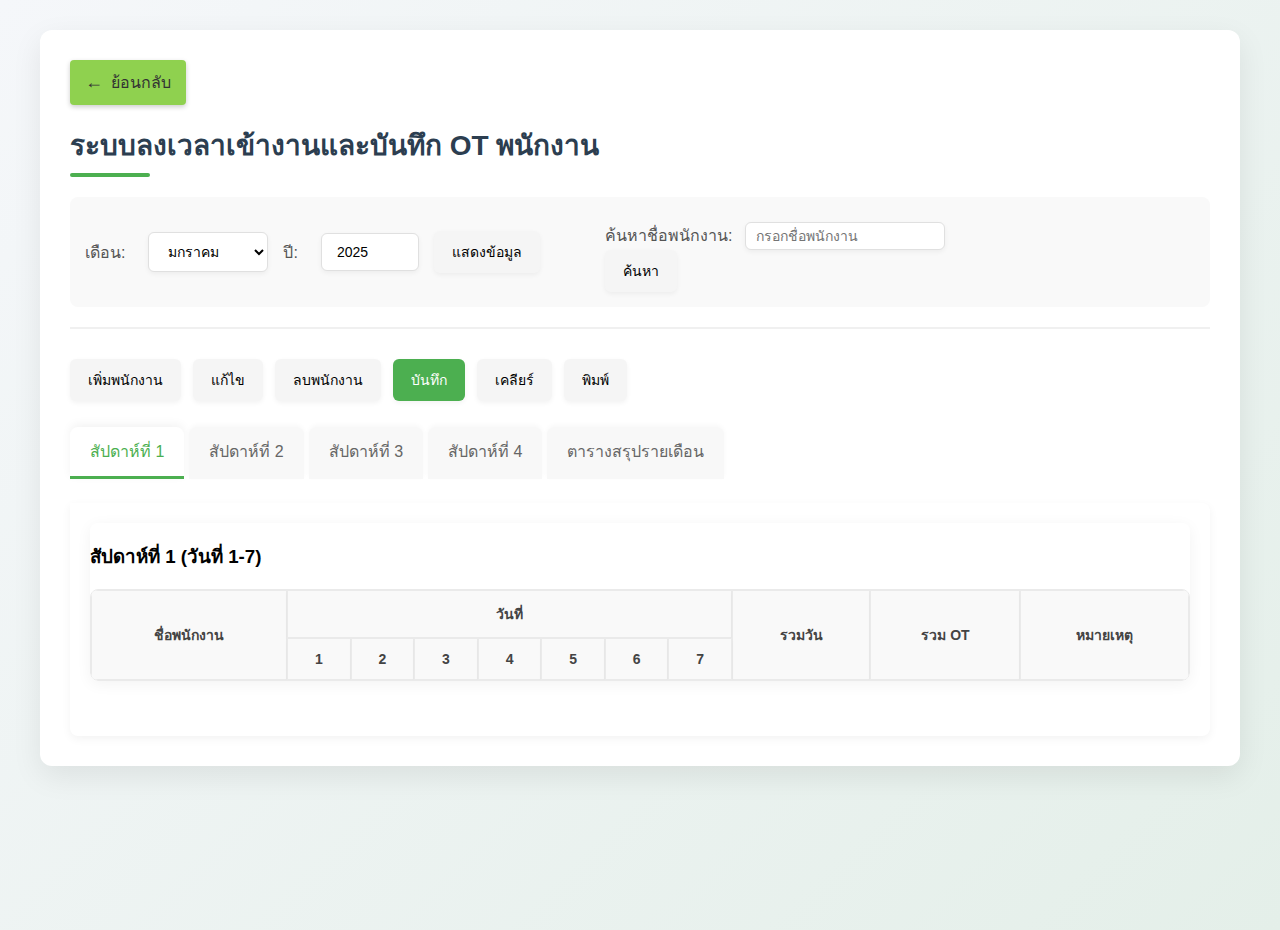
==== commit 69e1e377: "date.html" ====
--- a/date.html
+++ b/date.html
@@ -219,6 +219,7 @@
     </div>
 
     <script>
+
         /// ข้อมูลหลักและตัวแปร
         let employees = [];
         let attendanceData = {};
@@ -230,10 +231,16 @@
 
         // ฟังก์ชันจัดการ LocalStorage
         function saveToLocalStorage() {
-            localStorage.setItem('employees', JSON.stringify(employees));
-            localStorage.setItem('attendanceData', JSON.stringify(attendanceData));
-            localStorage.setItem('lastMonth', currentMonth);
-            localStorage.setItem('lastYear', currentYear);
+            const items = {
+                'employees': employees,
+                'attendanceData': attendanceData,
+                'lastMonth': currentMonth,
+                'lastYear': currentYear
+            };
+
+            for (const [key, value] of Object.entries(items)) {
+                localStorage.setItem(key, JSON.stringify(value));
+            }
         }
 
         function loadFromLocalStorage() {
@@ -245,6 +252,7 @@
 
             const lastMonth = localStorage.getItem('lastMonth');
             const lastYear = localStorage.getItem('lastYear');
+
             if (lastMonth && lastYear) {
                 currentMonth = parseInt(lastMonth);
                 currentYear = parseInt(lastYear);
@@ -253,79 +261,41 @@
             }
         }
 
-        // ฟังก์ชันค้นหาพนักงาน
-function searchEmployee() {
-    const searchQuery = document.getElementById('employee-search').value.toLowerCase(); // คำค้นหาจาก input
-    const filteredEmployees = employees.filter(employee => employee.name.toLowerCase().includes(searchQuery));
-
-    // เรียกฟังก์ชันเพื่อรีเฟรชตารางด้วยข้อมูลที่กรองแล้ว
-    renderTables(filteredEmployees);
-}
-
-
-        // Updated saveAttendance function
+        function searchEmployee() {
+            const searchQuery = document.getElementById('employee-search').value.toLowerCase();
+            renderTables(employees.filter(emp => emp.name.toLowerCase().includes(searchQuery)));
+        }
+
         async function saveAttendance(employeeId, month, year, week, totalDays, totalOT, note) {
+            return await sendRequest('save-attendance', {
+                employeeId, month, year, week, totalDays, totalOT, note
+            });
+        }
+
+        async function saveDailyAttendance(employeeId, month, year, day, attendance, ot) {
+            return await sendRequest('save-daily-attendance', {
+                employeeId, month, year, day, attendance, ot
+            });
+        }
+
+        async function sendRequest(endpoint, data) {
             try {
-                const response = await fetch('https://my-api-fm30.onrender.com/api/save-attendance', {
+                const response = await fetch(`https://my-api-fm30.onrender.com/api/${endpoint}`, {
                     method: 'POST',
-                    headers: {
-                        'Content-Type': 'application/json',
-                    },
-                    body: JSON.stringify({
-                        employeeId,
-                        month,
-                        year,
-                        week,
-                        totalDays,
-                        totalOT,
-                        note,
-                    }),
+                    headers: { 'Content-Type': 'application/json' },
+                    body: JSON.stringify(data)
                 });
 
-                if (!response.ok) {
-                    throw new Error(`HTTP error! status: ${response.status}`);
-                }
+                if (!response.ok) throw new Error(`HTTP error! status: ${response.status}`);
 
                 const result = await response.json();
-                console.log("Saved weekly attendance:", result);
+                console.log(`Saved ${endpoint}:`, result);
                 return result;
             } catch (error) {
-                console.error("Error saving attendance:", error);
+                console.error(`Error saving ${endpoint}:`, error);
                 throw error;
             }
         }
-
-        // Add a new function to save daily attendance data
-        async function saveDailyAttendance(employeeId, month, year, day, attendance, ot) {
-            try {
-                const response = await fetch('https://my-api-fm30.onrender.com/api/save-daily-attendance', {
-                    method: 'POST',
-                    headers: {
-                        'Content-Type': 'application/json',
-                    },
-                    body: JSON.stringify({
-                        employeeId,
-                        month,
-                        year,
-                        day,
-                        attendance,
-                        ot,
-                    }),
-                });
-
-                if (!response.ok) {
-                    throw new Error(`HTTP error! status: ${response.status}`);
-                }
-
-                const result = await response.json();
-                console.log("Saved daily attendance:", result);
-                return result;
-            } catch (error) {
-                console.error("Error saving daily attendance:", error);
-                throw error;
-            }
-        }
-
 
 
         // Updated fetchMonthlySummary function
@@ -381,26 +351,26 @@
         }
 
         function renderTables(filteredEmployees = employees) {
-    try {
-        // ดึงข้อมูลพนักงานจาก API ก่อน
-        updateWeek4Table();
-
-        // สร้างตารางสำหรับสัปดาห์ที่ 1-3
-        for (let week = 1; week <= 3; week++) {
-            renderWeekTable(week, (week - 1) * 7 + 1, week * 7, filteredEmployees);
-        }
-
-        // สร้างตารางสำหรับสัปดาห์ที่ 4 (วันที่ 22 ถึงสิ้นเดือน)
-        const daysInMonth = getDaysInMonth(currentMonth, currentYear);
-        renderWeekTable(4, 22, daysInMonth, filteredEmployees);
-
-        renderSummaryTable(filteredEmployees);
-        addCalculationListeners();
-        populateAttendanceData();
-    } catch (error) {
-        console.error("Error rendering tables:", error);
-    }
-}
+            try {
+                // ดึงข้อมูลพนักงานจาก API ก่อน
+                updateWeek4Table();
+
+                // สร้างตารางสำหรับสัปดาห์ที่ 1-3
+                for (let week = 1; week <= 3; week++) {
+                    renderWeekTable(week, (week - 1) * 7 + 1, week * 7, filteredEmployees);
+                }
+
+                // สร้างตารางสำหรับสัปดาห์ที่ 4 (วันที่ 22 ถึงสิ้นเดือน)
+                const daysInMonth = getDaysInMonth(currentMonth, currentYear);
+                renderWeekTable(4, 22, daysInMonth, filteredEmployees);
+
+                renderSummaryTable(filteredEmployees);
+                addCalculationListeners();
+                populateAttendanceData();
+            } catch (error) {
+                console.error("Error rendering tables:", error);
+            }
+        }
 
         function renderWeekTable(weekNum, startDay, endDay, employeesData) {
             const tableBody = document.getElementById(`week${weekNum}-body`);
@@ -1117,60 +1087,219 @@
             }
 
 
-            // ปุ่มพิมพ์
+            // ปุ่มพิมพ์ - แก้ไขให้สามารถเลือกพนักงานก่อนพิมพ์ได้
             document.getElementById('btn-print').addEventListener('click', function () {
-                const printWindow = window.open('', '_blank');
-                const activeTab = currentTab;
-                const activeTabContent = document.getElementById(`${activeTab}-content`);
-                const activeTable = activeTabContent.querySelector('table');
-
-                let tabTitle = "";
-                if (activeTab === 'week1') tabTitle = "สัปดาห์ที่ 1";
-                else if (activeTab === 'week2') tabTitle = "สัปดาห์ที่ 2";
-                else if (activeTab === 'week3') tabTitle = "สัปดาห์ที่ 3";
-                else if (activeTab === 'week4') tabTitle = "สัปดาห์ที่ 4";
-                else if (activeTab === 'week5') tabTitle = "สัปดาห์ที่ 5";
-                else if (activeTab === 'summary') tabTitle = "สรุปประจำเดือน";
-
-                const tableCopy = activeTable.cloneNode(true);
-                tableCopy.querySelectorAll('input').forEach(input => {
-                    const span = document.createElement('span');
-                    span.textContent = input.value || '';
-                    input.parentNode.replaceChild(span, input);
+                // สร้าง modal สำหรับเลือกพนักงาน
+                const modal = document.createElement('div');
+                modal.style.position = 'fixed';
+                modal.style.top = '0';
+                modal.style.left = '0';
+                modal.style.width = '100%';
+                modal.style.height = '100%';
+                modal.style.backgroundColor = 'rgba(0,0,0,0.5)';
+                modal.style.display = 'flex';
+                modal.style.justifyContent = 'center';
+                modal.style.alignItems = 'center';
+                modal.style.zIndex = '1000';
+
+                // สร้างกล่องเนื้อหา
+                const modalContent = document.createElement('div');
+                modalContent.style.backgroundColor = 'white';
+                modalContent.style.padding = '20px';
+                modalContent.style.borderRadius = '5px';
+                modalContent.style.width = '350px';
+                modalContent.style.maxHeight = '80vh';
+                modalContent.style.overflowY = 'auto';
+
+                // หัวข้อ
+                const title = document.createElement('h3');
+                title.textContent = 'เลือกพนักงานที่ต้องการพิมพ์';
+                modalContent.appendChild(title);
+
+                // สร้างปุ่มเลือกทั้งหมด/ยกเลิกทั้งหมด
+                const selectAllContainer = document.createElement('div');
+                selectAllContainer.style.marginBottom = '10px';
+
+                const selectAllCheckbox = document.createElement('input');
+                selectAllCheckbox.type = 'checkbox';
+                selectAllCheckbox.id = 'select-all-employees';
+                selectAllCheckbox.checked = true;
+
+                const selectAllLabel = document.createElement('label');
+                selectAllLabel.htmlFor = 'select-all-employees';
+                selectAllLabel.textContent = ' เลือกทั้งหมด/ยกเลิกทั้งหมด';
+                selectAllLabel.style.fontWeight = 'bold';
+                selectAllLabel.style.cursor = 'pointer';
+
+                selectAllContainer.appendChild(selectAllCheckbox);
+                selectAllContainer.appendChild(selectAllLabel);
+                modalContent.appendChild(selectAllContainer);
+
+                // เส้นคั่น
+                const divider = document.createElement('hr');
+                divider.style.margin = '10px 0';
+                modalContent.appendChild(divider);
+
+                // สร้างรายการพนักงานพร้อม checkbox
+                const employeeList = document.createElement('div');
+                employeeList.style.marginBottom = '20px';
+
+                // สร้าง checkbox สำหรับแต่ละพนักงาน
+                const employeeCheckboxes = [];
+                employees.forEach(emp => {
+                    const item = document.createElement('div');
+                    item.style.padding = '5px';
+                    item.style.display = 'flex';
+                    item.style.alignItems = 'center';
+
+                    const checkbox = document.createElement('input');
+                    checkbox.type = 'checkbox';
+                    checkbox.id = `emp-${emp.id}`;
+                    checkbox.value = emp.id;
+                    checkbox.checked = true; // เลือกทั้งหมดเป็นค่าเริ่มต้น
+                    checkbox.style.marginRight = '10px';
+                    employeeCheckboxes.push(checkbox);
+
+                    const label = document.createElement('label');
+                    label.htmlFor = `emp-${emp.id}`;
+                    label.textContent = emp.name || 'ไม่มีชื่อ';
+                    label.style.cursor = 'pointer';
+
+                    item.appendChild(checkbox);
+                    item.appendChild(label);
+                    employeeList.appendChild(item);
                 });
 
-                const printContent = `
-      <html>
-      <head>
-        <title>รายงานการลงเวลา ${tabTitle} ประจำเดือน ${currentMonth}/${currentYear}</title>
-        <style>
-          body { font-family: Arial, sans-serif; }
-          table { width: 95%; border-collapse: collapse; margin: 0 auto 20px; }
-          th, td { border: 1px solid #000; padding: 3px; text-align: center; font-size: 12px; }
-          .title { text-align: center; font-size: 16px; margin-bottom: 15px; }
-          .weekend { background-color: #f0f0f0; }
-          @page { size: landscape; margin: 10mm; }
-        </style>
-      </head>
-      <body>
-        <div class="title">รายงานการลงเวลา ${tabTitle} ประจำเดือน ${currentMonth}/${currentYear}</div>
-        ${tableCopy.outerHTML}
-      
-    `;
-
-                printWindow.document.write(printContent);
-                printWindow.document.close();
-
-                printWindow.onload = function () {
-                    printWindow.print();
-                };
-            });
-
-            // อัปเดตเดือน/ปี
-            document.getElementById('btn-update-date').addEventListener('click', function () {
-                currentMonth = parseInt(document.getElementById('month').value);
-                currentYear = parseInt(document.getElementById('year').value);
-                renderTables();
+                modalContent.appendChild(employeeList);
+
+                // เพิ่ม event listener สำหรับ "เลือกทั้งหมด/ยกเลิกทั้งหมด"
+                selectAllCheckbox.addEventListener('change', function () {
+                    const isChecked = this.checked;
+                    employeeCheckboxes.forEach(checkbox => {
+                        checkbox.checked = isChecked;
+                    });
+                });
+
+                // ปุ่มดำเนินการและยกเลิก
+                const buttonsContainer = document.createElement('div');
+                buttonsContainer.style.display = 'flex';
+                buttonsContainer.style.justifyContent = 'space-between';
+
+                const printButton = document.createElement('button');
+                printButton.textContent = 'พิมพ์';
+                printButton.style.padding = '8px 15px';
+                printButton.style.backgroundColor = '#4CAF50';
+                printButton.style.color = 'white';
+                printButton.style.border = 'none';
+                printButton.style.borderRadius = '4px';
+                printButton.style.cursor = 'pointer';
+
+                const cancelButton = document.createElement('button');
+                cancelButton.textContent = 'ยกเลิก';
+                cancelButton.style.padding = '8px 15px';
+                cancelButton.style.backgroundColor = '#f44336';
+                cancelButton.style.color = 'white';
+                cancelButton.style.border = 'none';
+                cancelButton.style.borderRadius = '4px';
+                cancelButton.style.cursor = 'pointer';
+
+                buttonsContainer.appendChild(cancelButton);
+                buttonsContainer.appendChild(printButton);
+                modalContent.appendChild(buttonsContainer);
+
+                // เพิ่ม modal เข้าไปใน body
+                modal.appendChild(modalContent);
+                document.body.appendChild(modal);
+
+                // ผูก event ให้ปุ่มยกเลิก
+                cancelButton.addEventListener('click', function () {
+                    document.body.removeChild(modal);
+                });
+
+                // ผูก event ให้ปุ่มพิมพ์
+                printButton.addEventListener('click', function () {
+                    // รวบรวม ID ของพนักงานที่ถูกเลือก
+                    const selectedEmployeeIds = employeeCheckboxes
+                        .filter(checkbox => checkbox.checked)
+                        .map(checkbox => checkbox.value);
+
+                    if (selectedEmployeeIds.length === 0) {
+                        alert('กรุณาเลือกพนักงานอย่างน้อย 1 คน');
+                        return;
+                    }
+
+                    // ปิด modal
+                    document.body.removeChild(modal);
+
+                    // เริ่มกระบวนการพิมพ์
+                    const printWindow = window.open('', '_blank');
+                    const activeTab = currentTab;
+                    const activeTabContent = document.getElementById(`${activeTab}-content`);
+                    const activeTable = activeTabContent.querySelector('table');
+
+                    let tabTitle = "";
+                    if (activeTab === 'week1') tabTitle = "สัปดาห์ที่ 1";
+                    else if (activeTab === 'week2') tabTitle = "สัปดาห์ที่ 2";
+                    else if (activeTab === 'week3') tabTitle = "สัปดาห์ที่ 3";
+                    else if (activeTab === 'week4') tabTitle = "สัปดาห์ที่ 4";
+                    else if (activeTab === 'summary') tabTitle = "สรุปประจำเดือน";
+
+                    // คัดลอกตารางและกรองเฉพาะพนักงานที่เลือก
+                    const tableCopy = activeTable.cloneNode(true);
+
+                    // กรองแถวที่ไม่ได้เลือก
+                    const rows = tableCopy.querySelectorAll('tbody tr');
+                    for (let i = rows.length - 1; i >= 0; i--) {
+                        const row = rows[i];
+                        const employeeId = row.dataset.employeeId;
+
+                        // ถ้าเป็นแถว OT และแถวก่อนหน้าถูกลบ ให้ลบแถวนี้ด้วย
+                        if (row.classList.contains('ot-row') && i > 0 && !rows[i - 1].parentNode) {
+                            row.parentNode.removeChild(row);
+                            continue;
+                        }
+
+                        // ถ้าไม่ได้เลือกพนักงานนี้ และไม่ใช่แถว OT ให้ลบแถวนี้และแถว OT ที่เกี่ยวข้อง
+                        if (employeeId && !selectedEmployeeIds.includes(employeeId) && !row.classList.contains('ot-row')) {
+                            if (i < rows.length - 1 && rows[i + 1].classList.contains('ot-row')) {
+                                rows[i + 1].parentNode.removeChild(rows[i + 1]);
+                            }
+                            row.parentNode.removeChild(row);
+                        }
+                    }
+
+                    // แปลง input เป็น text
+                    tableCopy.querySelectorAll('input').forEach(input => {
+                        const span = document.createElement('span');
+                        span.textContent = input.value || '';
+                        input.parentNode.replaceChild(span, input);
+                    });
+
+                    const printContent = `
+        <html>
+        <head>
+            <title>รายงานการลงเวลา ${tabTitle} ประจำเดือน ${currentMonth}/${currentYear}</title>
+            <style>
+                body { font-family: Arial, sans-serif; }
+                table { width: 95%; border-collapse: collapse; margin: 0 auto 20px; }
+                th, td { border: 1px solid #000; padding: 3px; text-align: center; font-size: 12px; }
+                .title { text-align: center; font-size: 16px; margin-bottom: 15px; }
+                .weekend { background-color: #f0f0f0; }
+                @page { size: landscape; margin: 10mm; }
+            </style>
+        </head>
+        <body>
+            <div class="title">รายงานการลงเวลา ${tabTitle} ประจำเดือน ${currentMonth}/${currentYear}</div>
+            ${tableCopy.outerHTML}
+       `;
+
+                    printWindow.document.write(printContent);
+                    printWindow.document.close();
+
+                    printWindow.onload = function () {
+                        printWindow.print();
+                    };
+                });
             });
             function resetApplication() {
                 // รีเซ็ตข้อมูลทั้งหมด
@@ -1199,5 +1328,8 @@
             window.location.href = 'index.html';
         });
 
+        //////////////////////////////////////////////////
+       
+
     </script>
 </body>
--- a/date.css
+++ b/date.css
@@ -448,3 +448,53 @@
   
   
 }
+
+.search-employee {
+  text-align: center;
+  margin-left: 50px
+}
+
+#employee-search {
+  padding: 5px 10px;
+  font-size: 14px;
+  width: 200px;
+  margin-top: 10px;
+}
+
+.btn-search-employee{
+  padding: 10px 18px;
+  background: #f5f5f5;
+  border: none;
+  border-radius: 6px;
+  cursor: pointer;
+  font-size: 14px;
+  font-weight: 500;
+  box-shadow: 0 2px 5px rgba(0, 0, 0, 0.05);
+  display: flex;
+  align-items: center;
+  justify-content: center;
+}
+
+.btn-search-employee:hover{
+  background: #cccc;
+}
+
+
+
+.pagination {
+  text-align: center;
+  margin-top: 20px;
+}
+
+.pagination button {
+  padding: 8px 16px;
+  font-size: 16px;
+  margin: 0 10px;
+  cursor: pointer;
+}
+
+.pagination span {
+  font-size: 16px;
+  font-weight: bold;
+}
+
